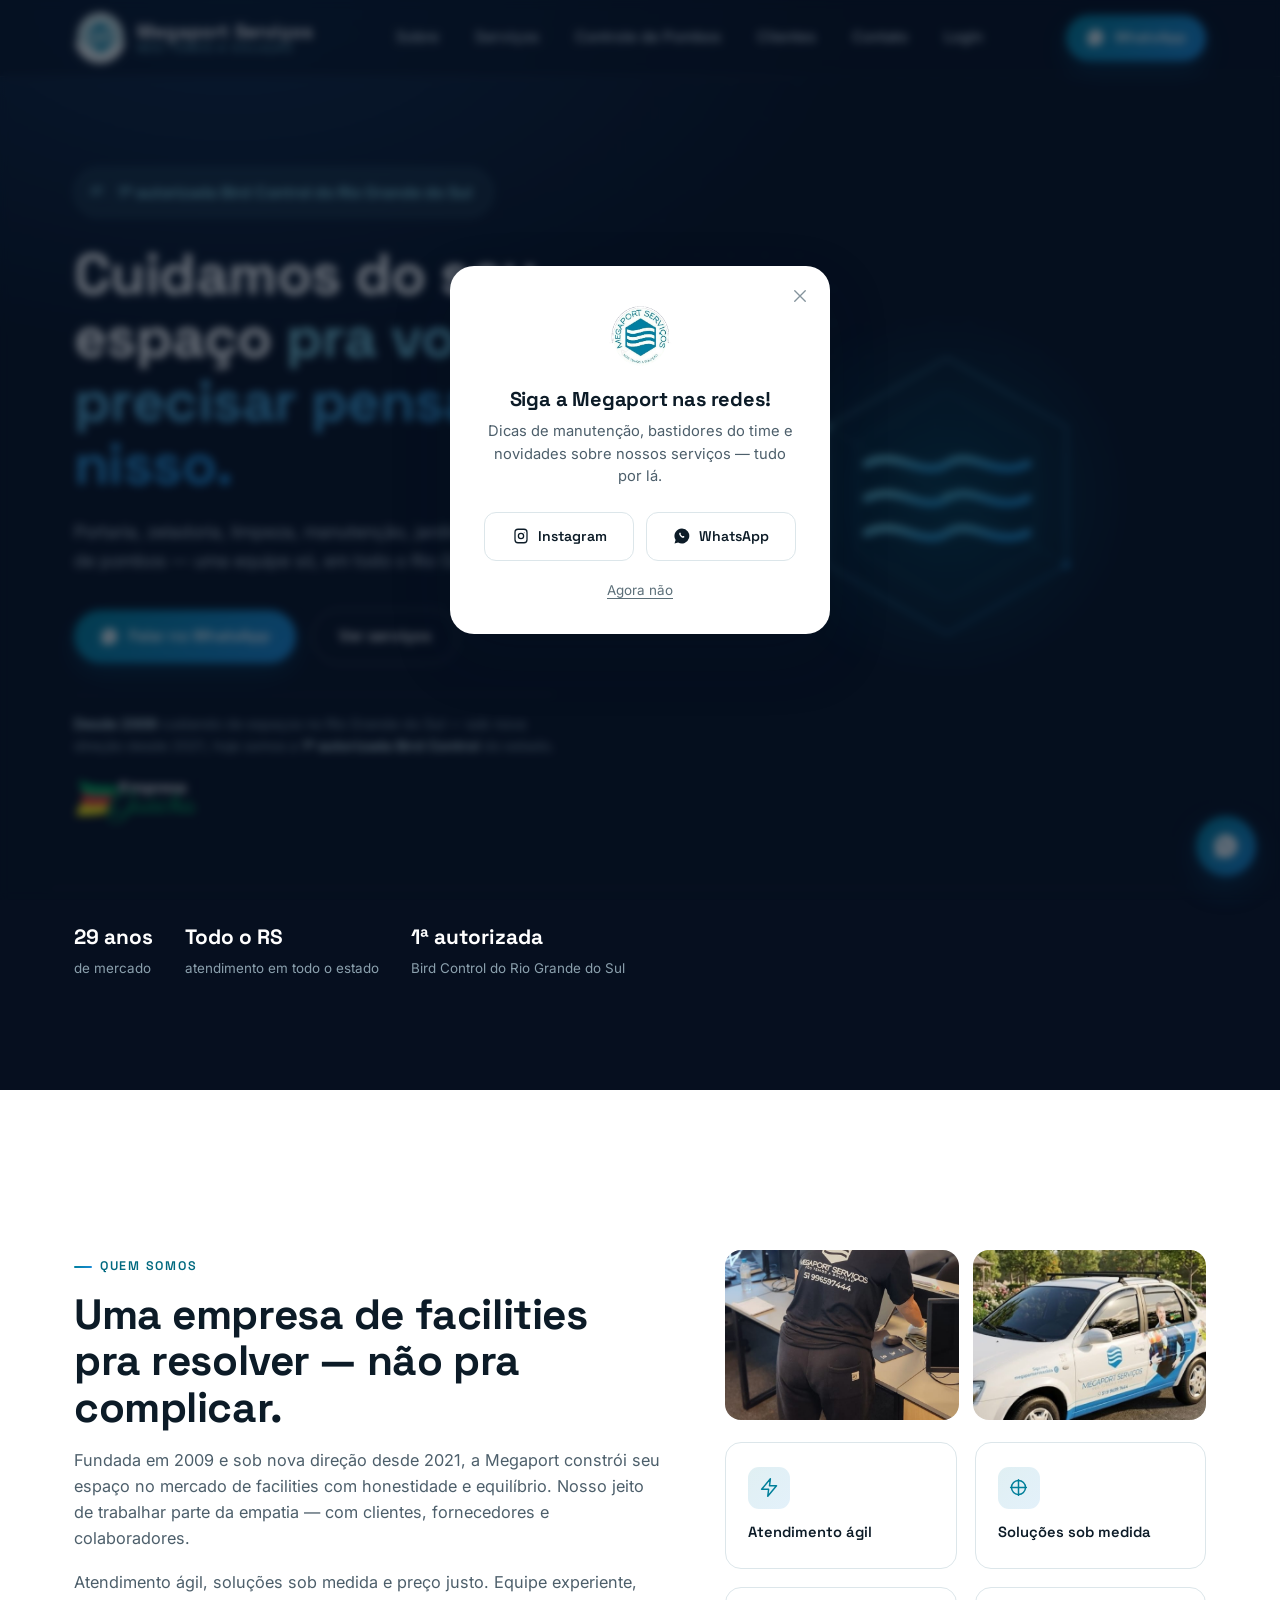
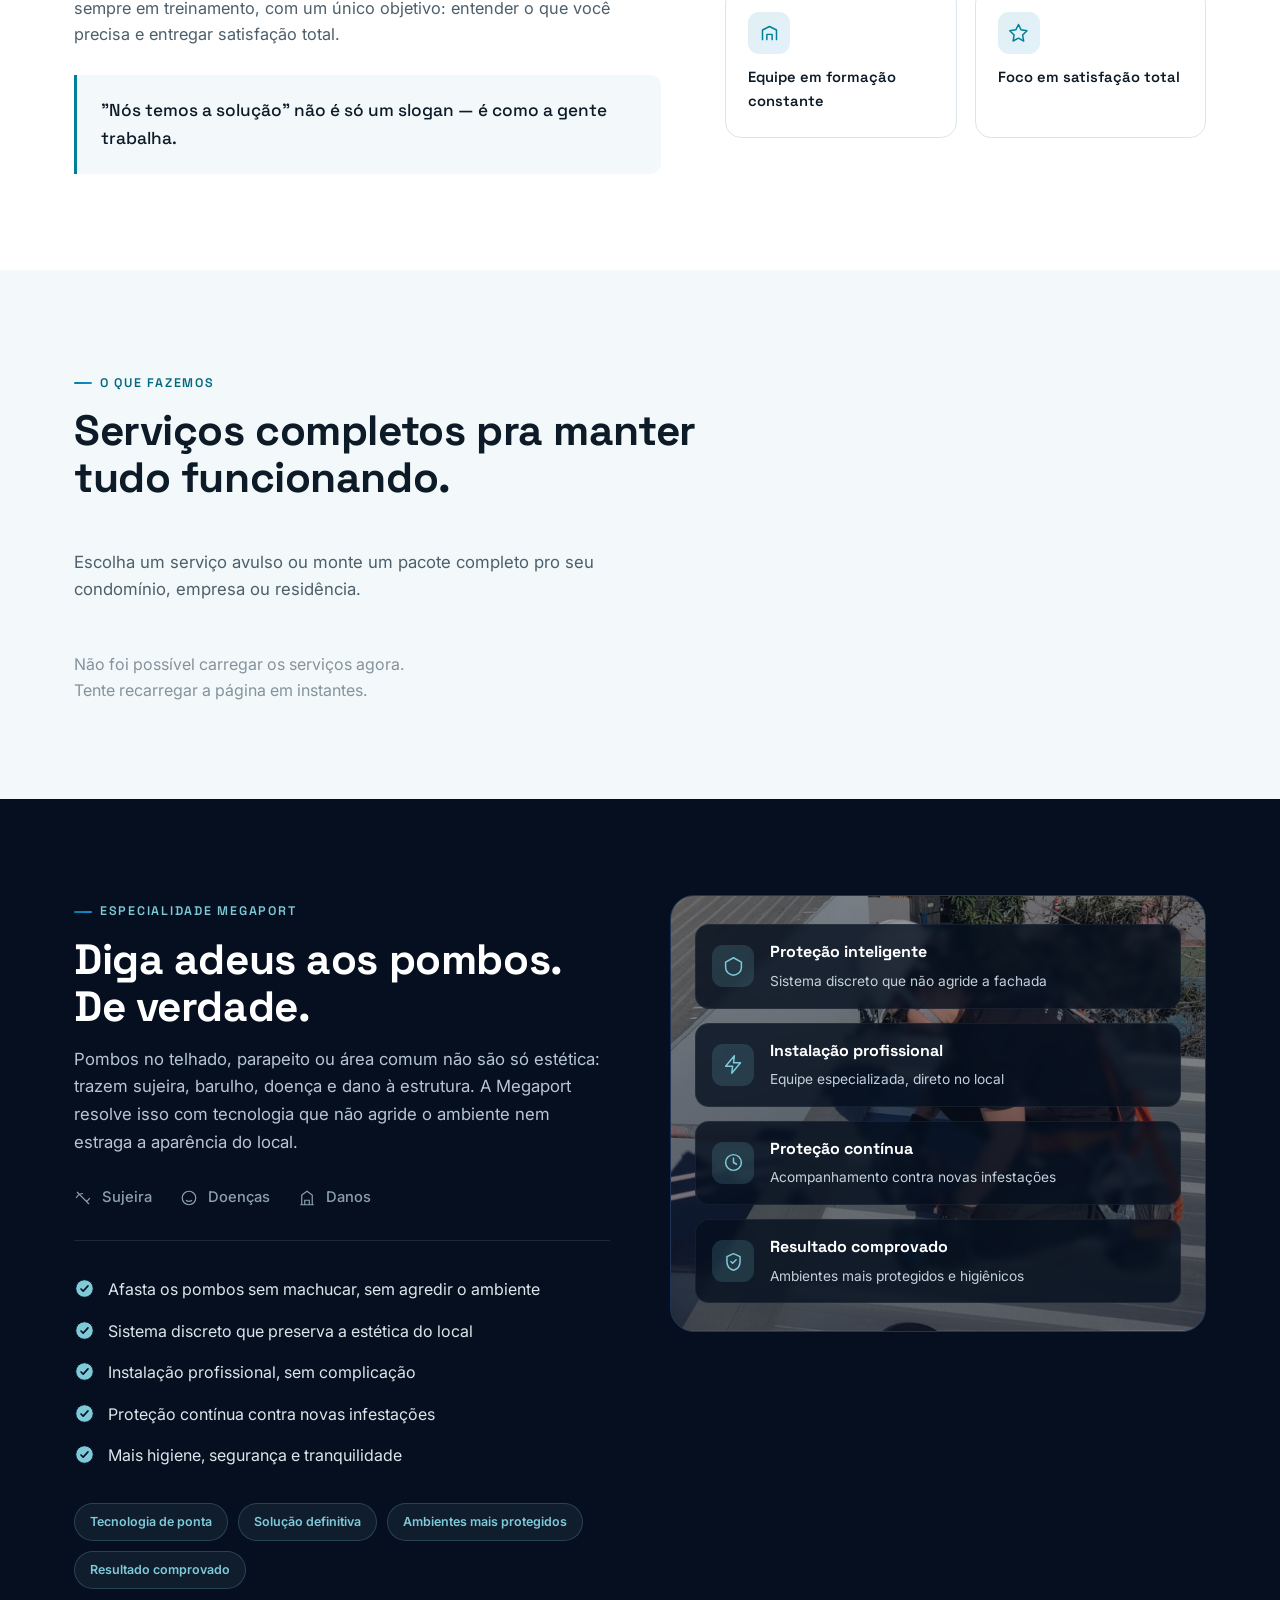
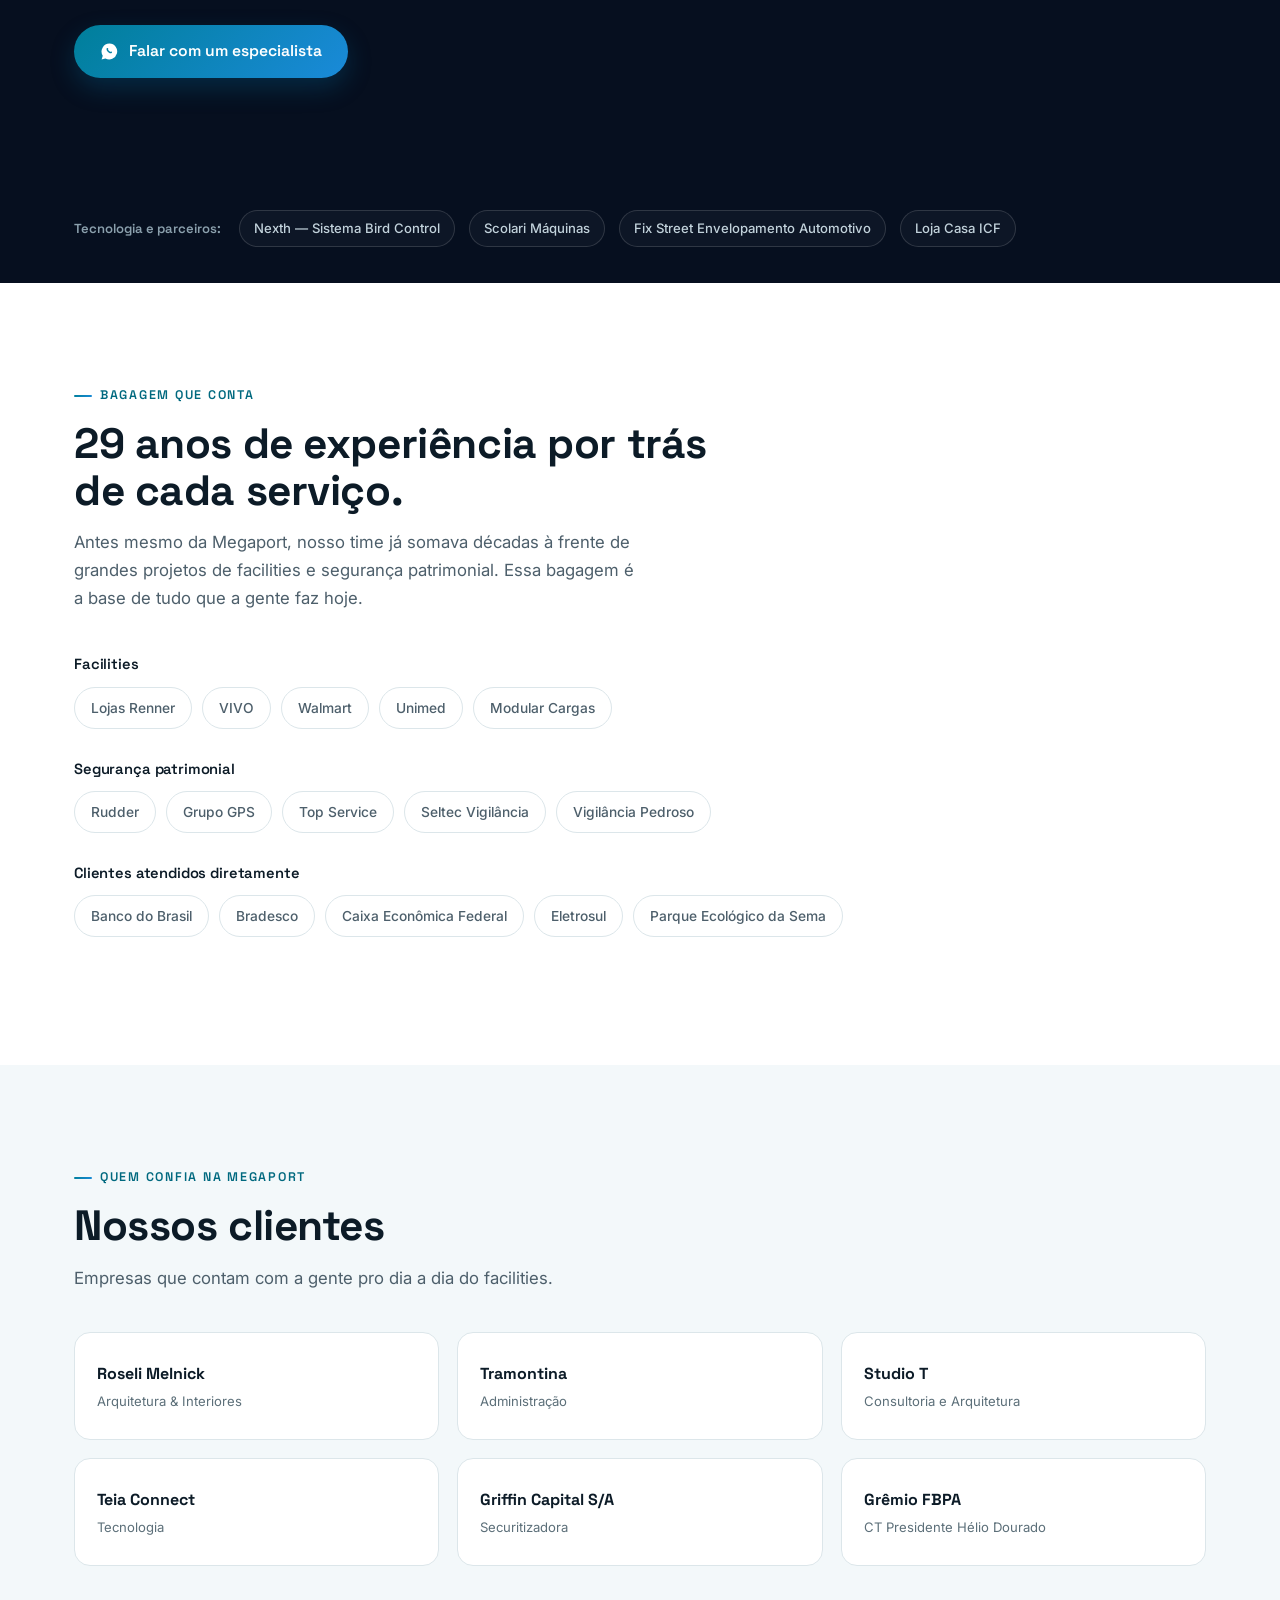
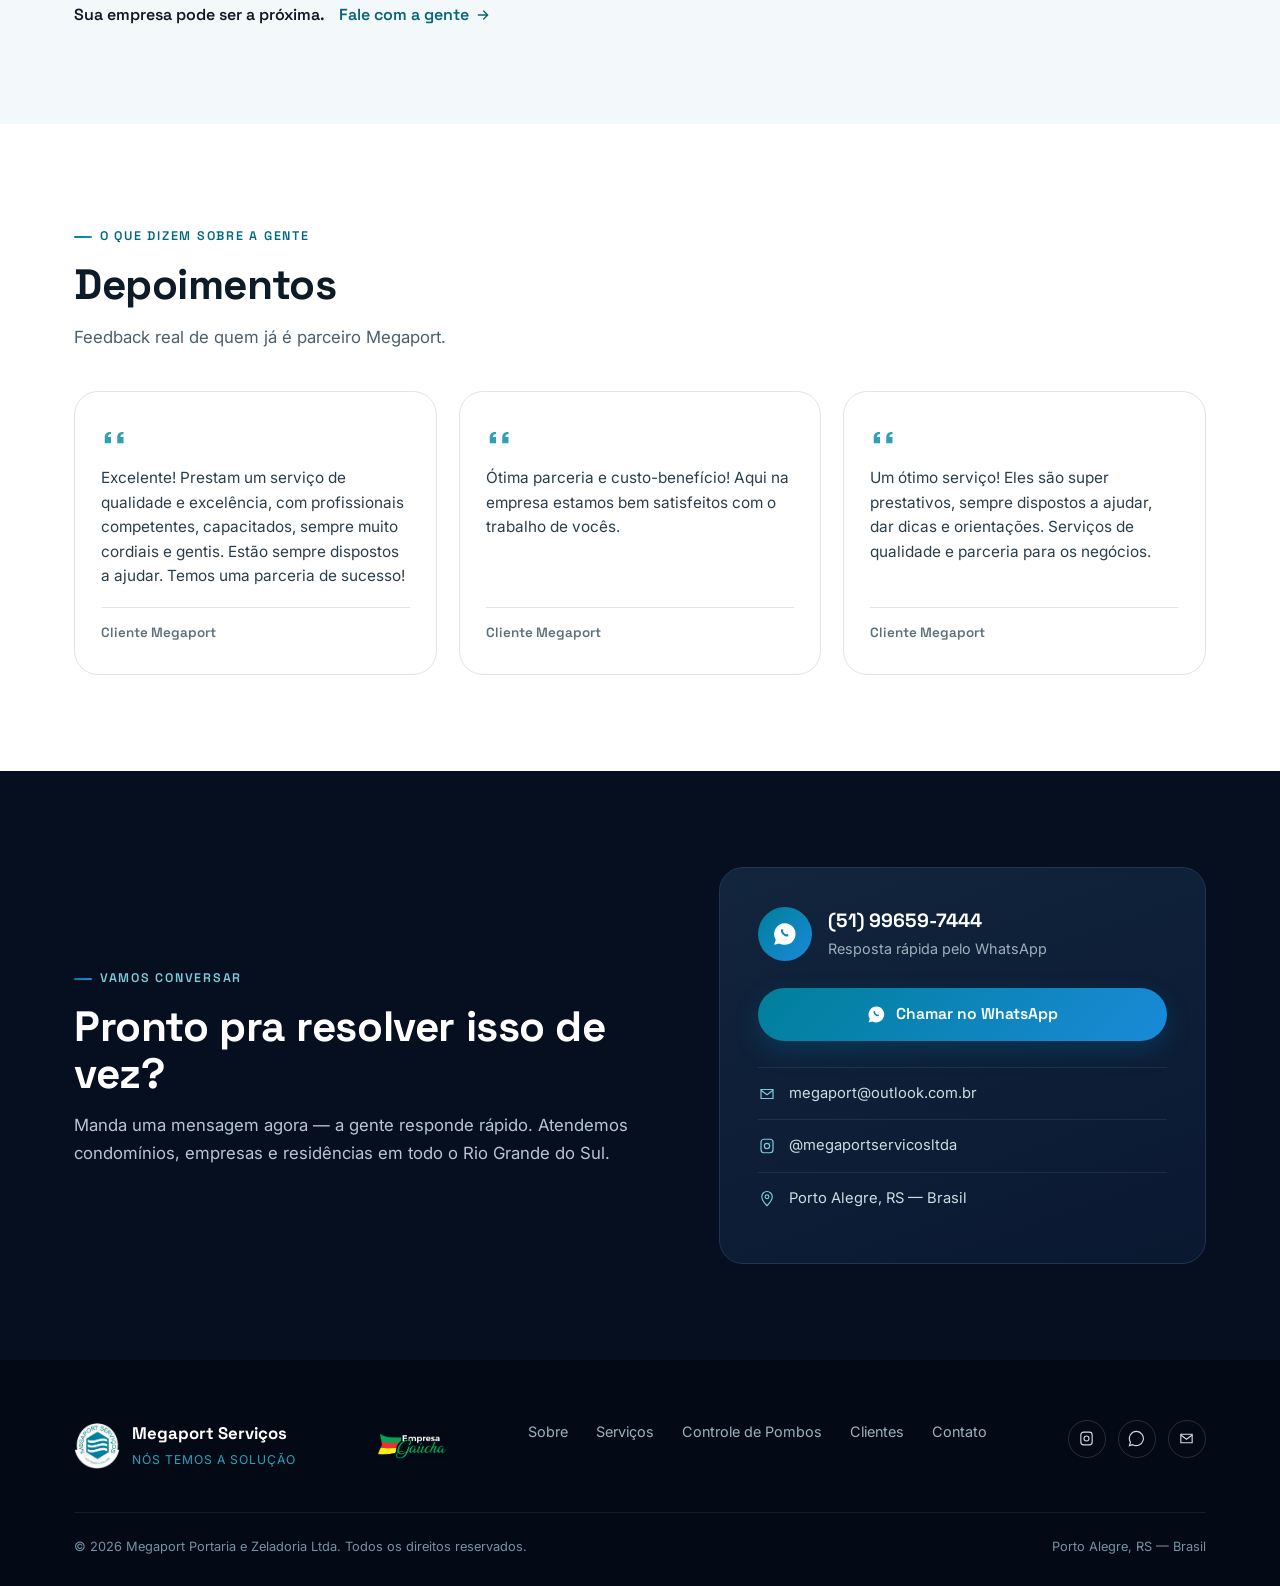
==== index.html @ d7f9cb97 "Initial commit" ====
<!DOCTYPE html>
<html lang="pt-BR">
<head>
<meta charset="UTF-8">
<meta name="viewport" content="width=device-width, initial-scale=1.0">
<title>Megaport Serviços | Portaria, Zeladoria, Limpeza e Controle de Pombos no Rio Grande do Sul</title>
<meta name="description" content="Facilities completos em todo o Rio Grande do Sul: portaria, zeladoria, limpeza, manutenção, jardinagem e controle de pombos. 1ª autorizada Bird Control do estado. Fale agora no WhatsApp.">

<!-- Open Graph / prévia ao compartilhar o link (WhatsApp, Instagram, etc.) -->
<!-- IMPORTANTE: troque "https://SEUDOMINIO.com.br" pelo endereço real do site depois do deploy (veja SETUP.md) -->
<meta property="og:type" content="website">
<meta property="og:locale" content="pt_BR">
<meta property="og:url" content="https://SEUDOMINIO.com.br/">
<meta property="og:site_name" content="Megaport Serviços">
<meta property="og:title" content="Megaport Serviços | Portaria, Zeladoria, Limpeza e Controle de Pombos no RS">
<meta property="og:description" content="Facilities completos em todo o Rio Grande do Sul: portaria, zeladoria, limpeza, manutenção, jardinagem e controle de pombos. 1ª autorizada Bird Control do estado.">
<meta property="og:image" content="https://SEUDOMINIO.com.br/images/og-image.jpg">
<meta property="og:image:width" content="1200">
<meta property="og:image:height" content="630">
<meta name="twitter:card" content="summary_large_image">
<meta name="twitter:title" content="Megaport Serviços | Portaria, Zeladoria, Limpeza e Controle de Pombos no RS">
<meta name="twitter:description" content="Facilities completos em todo o Rio Grande do Sul. 1ª autorizada Bird Control do estado.">
<meta name="twitter:image" content="https://SEUDOMINIO.com.br/images/og-image.jpg">
<link rel="icon" type="image/png" href="images/logo.png">
<link rel="preconnect" href="https://fonts.googleapis.com">
<link rel="preconnect" href="https://fonts.gstatic.com" crossorigin>
<link href="https://fonts.googleapis.com/css2?family=Space+Grotesk:wght@500;600;700&family=Inter:wght@400;500;600;700&display=swap" rel="stylesheet">
<link rel="stylesheet" href="css/style.css">
</head>
<body>


<header id="site-header">
  <div class="container nav-wrap">
    <a href="#inicio" class="brand">
      <img src="images/logo.png" alt="Megaport Serviços">
      <div class="brand-text">
        <strong>Megaport Serviços</strong>
        <span>Nós temos a solução</span>
      </div>
    </a>
    <nav class="main-nav" id="main-nav">
      <a href="#sobre">Sobre</a>
      <a href="#servicos">Serviços</a>
      <a href="#pombos">Controle de Pombos</a>
      <a href="#clientes">Clientes</a>
      <a href="#contato">Contato</a>
      <a href="admin.html" class="nav-login-link">Login</a>
    </nav>
    <div class="nav-actions">
      <a class="btn btn-primary btn-nav-cta" href="https://wa.me/5551996597444?text=Ol%C3%A1%21%20Vim%20pelo%20site%20da%20Megaport%20e%20quero%20saber%20mais%20sobre%20os%20servi%C3%A7os." target="_blank" rel="noopener">
        <svg viewBox="0 0 24 24" class="icon-wa"><path fill-rule="evenodd" d="M12 2a10 10 0 0 0-8.5 15.3L2 22l4.8-1.3A10 10 0 1 0 12 2zM8.4 8.1c.2-.5.7-.6 1-.5l.6.2c.3.1.5.4.4.7-.1.5-.3.9-.1 1.4.4 1 1.5 2 2.5 2.4.5.2.8-.1 1.3-.2.3-.1.6 0 .7.3l.3.6c.1.3.1.7-.4 1-1 .5-2.1.4-3.4-.4-1.4-1-2.4-2.2-2.8-3.2-.2-.6-.2-1.5-.1-2.3z"/></svg>
        WhatsApp
      </a>
      <button class="menu-toggle" id="menu-toggle" aria-label="Abrir menu" aria-expanded="false" aria-controls="main-nav">
        <svg id="icon-open" viewBox="0 0 24 24" fill="none" stroke="currentColor" stroke-width="1.8" stroke-linecap="round"><path d="M3 6h18M3 12h18M3 18h18"/></svg>
        <svg id="icon-close" viewBox="0 0 24 24" fill="none" stroke="currentColor" stroke-width="1.8" stroke-linecap="round" style="display:none"><path d="M5 5l14 14M19 5L5 19"/></svg>
      </button>
    </div>
  </div>
</header>

<!-- ============ HERO ============ -->
<section class="hero" id="inicio">
  <div class="hero-dots"></div>
  <div class="container hero-grid">
    <div>
      <div class="hero-badge">
        <svg viewBox="0 0 24 24" fill="none" stroke="currentColor" stroke-width="1.6" stroke-linecap="round" stroke-linejoin="round">
          <path d="M2 15.5q3-5 5-1.5 2-5 4.5 0 2.5-5 5-1.5"/>
          <path d="M2 9.5q3-5 5-1.5 2-5 4.5 0 2.5-5 5-1.5"/>
        </svg>
        1ª autorizada Bird Control do Rio Grande do Sul
      </div>
      <h1>Cuidamos do seu espaço <span class="accent">pra você não precisar pensar nisso.</span></h1>
      <p class="lead">Portaria, zeladoria, limpeza, manutenção, jardinagem e controle de pombos — uma equipe só, em todo o Rio Grande do Sul.</p>
      <div class="hero-ctas">
        <a class="btn btn-primary" href="https://wa.me/5551996597444?text=Ol%C3%A1%21%20Vim%20pelo%20site%20da%20Megaport%20e%20quero%20saber%20mais%20sobre%20os%20servi%C3%A7os." target="_blank" rel="noopener">
          <svg viewBox="0 0 24 24" class="icon-wa"><path fill-rule="evenodd" d="M12 2a10 10 0 0 0-8.5 15.3L2 22l4.8-1.3A10 10 0 1 0 12 2zM8.4 8.1c.2-.5.7-.6 1-.5l.6.2c.3.1.5.4.4.7-.1.5-.3.9-.1 1.4.4 1 1.5 2 2.5 2.4.5.2.8-.1 1.3-.2.3-.1.6 0 .7.3l.3.6c.1.3.1.7-.4 1-1 .5-2.1.4-3.4-.4-1.4-1-2.4-2.2-2.8-3.2-.2-.6-.2-1.5-.1-2.3z"/></svg>
          Falar no WhatsApp
        </a>
        <a class="btn btn-ghost" href="#servicos">Ver serviços</a>
      </div>
      <p class="hero-note"><strong>Desde 2009</strong> cuidando de espaços no Rio Grande do Sul — sob nova direção desde 2021, hoje somos a <strong>1ª autorizada Bird Control</strong> do estado.</p>
      <img src="images/selo-gaucha.png" alt="Selo Empresa Gaúcha" class="hero-selo-gaucha">
    </div>

    <div class="hero-visual" data-reveal>
      <div class="hero-glow"></div>
      <svg viewBox="0 0 400 400">
        <defs>
          <linearGradient id="hexGrad" x1="0" y1="0" x2="1" y2="1">
            <stop offset="0%" stop-color="#7fcad9"/>
            <stop offset="100%" stop-color="#1a8ad9"/>
          </linearGradient>
        </defs>
        <g class="float-group">
          <polygon points="303.9,260 200,320 96.1,260 96.1,140 200,80 303.9,140" fill="none" stroke="url(#hexGrad)" stroke-width="1.4" opacity="0.55"/>
          <polygon points="278,246 200,290 122,246 122,154 200,110 278,154" fill="none" stroke="#2ba0b8" stroke-width="1" opacity="0.3"/>
          <g stroke="url(#hexGrad)" stroke-width="7" stroke-linecap="round" fill="none">
            <path class="wave-line-1" d="M130,172 C158,158 178,186 200,172 C222,158 242,186 270,172"/>
            <path class="wave-line-2" d="M130,202 C158,188 178,216 200,202 C222,188 242,216 270,202"/>
            <path class="wave-line-3" d="M130,232 C158,218 178,246 200,232 C222,218 242,246 270,232"/>
          </g>
          <circle cx="200" cy="200" r="3" fill="#7fcad9"/>
          <circle cx="96" cy="140" r="3" fill="#7fcad9" opacity="0.7"/>
          <circle cx="303.9" cy="260" r="3" fill="#1a8ad9" opacity="0.7"/>
          <line x1="200" y1="200" x2="96" y2="140" stroke="#2ba0b8" stroke-width="0.8" opacity="0.4"/>
          <line x1="200" y1="200" x2="303.9" y2="260" stroke="#2ba0b8" stroke-width="0.8" opacity="0.4"/>
        </g>
      </svg>
    </div>
  </div>

  <div class="container hero-stats-bar" data-reveal>
    <div class="hero-stat-item">
      <strong>29 anos</strong>
      <span>de mercado</span>
    </div>
    <div class="hero-stat-item">
      <strong>Todo o RS</strong>
      <span>atendimento em todo o estado</span>
    </div>
    <div class="hero-stat-item">
      <strong>1ª autorizada</strong>
      <span>Bird Control do Rio Grande do Sul</span>
    </div>
  </div>
</section>

<div class="wave-divider">
  <svg viewBox="0 0 1440 64" preserveAspectRatio="none"><path d="M0,32 C240,64 480,0 720,28 C960,56 1200,8 1440,32 L1440,64 L0,64 Z" fill="#ffffff"/></svg>
</div>

<!-- ============ SOBRE ============ -->
<section id="sobre">
  <div class="container">
    <div class="about-grid">
      <div data-reveal>
        <div class="eyebrow">Quem somos</div>
        <h2 class="section-title">Uma empresa de facilities pra resolver — não pra complicar.</h2>
        <p>Fundada em 2009 e sob nova direção desde 2021, a Megaport constrói seu espaço no mercado de facilities com honestidade e equilíbrio. Nosso jeito de trabalhar parte da empatia — com clientes, fornecedores e colaboradores.</p>
        <p>Atendimento ágil, soluções sob medida e preço justo. Equipe experiente, sempre em treinamento, com um único objetivo: entender o que você precisa e entregar satisfação total.</p>
        <div class="quote-block">"Nós temos a solução" não é só um slogan — é como a gente trabalha.</div>
      </div>
      <div data-reveal>
        <div class="about-photos">
          <img src="images/equipe-escritorio.jpg" alt="Equipe Megaport realizando limpeza de escritorio">
          <img src="images/carro-megaport.jpg" alt="Veiculo da Megaport Servicos">
        </div>
        <div class="highlight-list">
          <div class="highlight-item">
            <div class="icon-badge"><svg viewBox="0 0 24 24"><path d="M13 2 3 14h8l-1 8 10-12h-8l1-8z"/></svg></div>
            <span>Atendimento ágil</span>
          </div>
          <div class="highlight-item">
            <div class="icon-badge"><svg viewBox="0 0 24 24"><path d="M12 3v18M3 12h18" stroke-dasharray="0"/><circle cx="12" cy="12" r="8"/></svg></div>
            <span>Soluções sob medida</span>
          </div>
          <div class="highlight-item">
            <div class="icon-badge"><svg viewBox="0 0 24 24"><path d="M4 19V8l8-4 8 4v11"/><path d="M9 19v-6h6v6"/></svg></div>
            <span>Equipe em formação constante</span>
          </div>
          <div class="highlight-item">
            <div class="icon-badge"><svg viewBox="0 0 24 24"><path d="m12 17.3-6.2 3.3 1.2-6.9-5-4.9 6.9-1L12 1.7l2.8 5.9 6.9 1.2-5 4.9 1.2 6.9z"/></svg></div>
            <span>Foco em satisfação total</span>
          </div>
        </div>
      </div>
    </div>
  </div>
</section>

<!-- ============ SERVIÇOS ============ -->
<section class="section-ice" id="servicos">
  <div class="container">
    <div class="section-head" data-reveal>
      <div>
        <div class="eyebrow">O que fazemos</div>
        <h2 class="section-title">Serviços completos pra manter tudo funcionando.</h2>
      </div>
      <p class="section-sub">Escolha um serviço avulso ou monte um pacote completo pro seu condomínio, empresa ou residência.</p>
    </div>

    <div class="services-grid" id="services-grid" data-reveal>
      <!-- Preenchido dinamicamente por js/script.js a partir do Supabase -->
    </div>
  </div>
</section>

<!-- ============ PROMOÇÕES / CUPONS (oculta automaticamente se não houver cupons ativos) ============ -->
<section class="section-ice" id="promocoes" style="display:none; padding-top:0;">
  <div class="container">
    <div class="section-head" data-reveal>
      <div>
        <div class="eyebrow">Promoções</div>
        <h2 class="section-title">Cupons e condições especiais</h2>
      </div>
      <p class="section-sub">Confira as promoções ativas no momento.</p>
    </div>
    <div class="coupons-grid" id="coupons-grid" data-reveal>
      <!-- Preenchido dinamicamente por js/script.js a partir do Supabase -->
    </div>
  </div>
</section>

<!-- ============ POMBOS ============ -->
<section class="section-dark light-text" id="pombos">
  <div class="container">
    <div class="pombos-grid">
      <div data-reveal>
        <div class="eyebrow">Especialidade Megaport</div>
        <h2 class="section-title">Diga adeus aos pombos.<br>De verdade.</h2>
        <p class="section-sub">Pombos no telhado, parapeito ou área comum não são só estética: trazem sujeira, barulho, doença e dano à estrutura. A Megaport resolve isso com tecnologia que não agride o ambiente nem estraga a aparência do local.</p>

        <div class="problem-row">
          <div class="problem-item"><svg viewBox="0 0 24 24"><path d="M4 4l16 16M3 12c2-4 5-6 9-6M21 12c-1 2-2.5 3.5-4.3 4.5"/></svg>Sujeira</div>
          <div class="problem-item"><svg viewBox="0 0 24 24"><circle cx="12" cy="12" r="9"/><path d="M9 9h.01M15 9h.01M8 15c1.3 1 2.6 1.5 4 1.5s2.7-.5 4-1.5"/></svg>Doenças</div>
          <div class="problem-item"><svg viewBox="0 0 24 24"><path d="M3 21h18M5 21V8l7-5 7 5v13M9 21v-6h6v6"/></svg>Danos</div>
        </div>

        <ul class="benefit-list">
          <li><svg viewBox="0 0 24 24"><circle cx="12" cy="12" r="10"/><path d="M8 12.5l2.5 2.5L16 9" stroke="var(--navy-950)" stroke-width="1.8" fill="none" stroke-linecap="round" stroke-linejoin="round"/></svg>Afasta os pombos sem machucar, sem agredir o ambiente</li>
          <li><svg viewBox="0 0 24 24"><circle cx="12" cy="12" r="10"/><path d="M8 12.5l2.5 2.5L16 9" stroke="var(--navy-950)" stroke-width="1.8" fill="none" stroke-linecap="round" stroke-linejoin="round"/></svg>Sistema discreto que preserva a estética do local</li>
          <li><svg viewBox="0 0 24 24"><circle cx="12" cy="12" r="10"/><path d="M8 12.5l2.5 2.5L16 9" stroke="var(--navy-950)" stroke-width="1.8" fill="none" stroke-linecap="round" stroke-linejoin="round"/></svg>Instalação profissional, sem complicação</li>
          <li><svg viewBox="0 0 24 24"><circle cx="12" cy="12" r="10"/><path d="M8 12.5l2.5 2.5L16 9" stroke="var(--navy-950)" stroke-width="1.8" fill="none" stroke-linecap="round" stroke-linejoin="round"/></svg>Proteção contínua contra novas infestações</li>
          <li><svg viewBox="0 0 24 24"><circle cx="12" cy="12" r="10"/><path d="M8 12.5l2.5 2.5L16 9" stroke="var(--navy-950)" stroke-width="1.8" fill="none" stroke-linecap="round" stroke-linejoin="round"/></svg>Mais higiene, segurança e tranquilidade</li>
        </ul>

        <div class="badge-row">
          <span class="badge-pill">Tecnologia de ponta</span>
          <span class="badge-pill">Solução definitiva</span>
          <span class="badge-pill">Ambientes mais protegidos</span>
          <span class="badge-pill">Resultado comprovado</span>
        </div>

        <a class="btn btn-primary" href="https://wa.me/5551996597444?text=Ol%C3%A1%21%20Vim%20pelo%20site%20da%20Megaport%20e%20quero%20falar%20sobre%20controle%20de%20pombos." target="_blank" rel="noopener">
          <svg viewBox="0 0 24 24" class="icon-wa"><path fill-rule="evenodd" d="M12 2a10 10 0 0 0-8.5 15.3L2 22l4.8-1.3A10 10 0 1 0 12 2zM8.4 8.1c.2-.5.7-.6 1-.5l.6.2c.3.1.5.4.4.7-.1.5-.3.9-.1 1.4.4 1 1.5 2 2.5 2.4.5.2.8-.1 1.3-.2.3-.1.6 0 .7.3l.3.6c.1.3.1.7-.4 1-1 .5-2.1.4-3.4-.4-1.4-1-2.4-2.2-2.8-3.2-.2-.6-.2-1.5-.1-2.3z"/></svg>
          Falar com um especialista
        </a>
      </div>

      <div class="pombos-visual" data-reveal>
        <div class="pombos-stat">
          <div class="icon-badge"><svg viewBox="0 0 24 24"><path d="M12 2 3 7v6c0 5 4 8.5 9 9 5-.5 9-4 9-9V7l-9-5z"/></svg></div>
          <div><strong>Proteção inteligente</strong><span>Sistema discreto que não agride a fachada</span></div>
        </div>
        <div class="pombos-stat">
          <div class="icon-badge"><svg viewBox="0 0 24 24"><path d="M13 2 3 14h8l-1 8 10-12h-8l1-8z"/></svg></div>
          <div><strong>Instalação profissional</strong><span>Equipe especializada, direto no local</span></div>
        </div>
        <div class="pombos-stat">
          <div class="icon-badge"><svg viewBox="0 0 24 24"><circle cx="12" cy="12" r="9"/><path d="M12 7v5l3.5 2"/></svg></div>
          <div><strong>Proteção contínua</strong><span>Acompanhamento contra novas infestações</span></div>
        </div>
        <div class="pombos-stat">
          <div class="icon-badge"><svg viewBox="0 0 24 24"><path d="M12 3 19.5 6.5V12c0 5.2-3.1 8.7-7.5 9.9-4.4-1.2-7.5-4.7-7.5-9.9V6.5L12 3z"/><path d="M9 12l2 2 4-4"/></svg></div>
          <div><strong>Resultado comprovado</strong><span>Ambientes mais protegidos e higiênicos</span></div>
        </div>
      </div>
    </div>
  </div>
</section>

<!-- ============ PARCEIROS / TECNOLOGIA ============ -->
<section class="section-dark partners-section" id="parceiros">
  <div class="container">
    <div class="partners-row" data-reveal>
      <span class="partners-label">Tecnologia e parceiros:</span>
      <span class="partner-chip">Nexth — Sistema Bird Control</span>
      <span class="partner-chip">Scolari Máquinas</span>
      <span class="partner-chip">Fix Street Envelopamento Automotivo</span>
      <span class="partner-chip">Loja Casa ICF</span>
    </div>
  </div>
</section>

<!-- ============ EXPERIÊNCIA ============ -->
<section id="experiencia">
  <div class="container">
    <div data-reveal style="margin-bottom:44px;">
      <div class="eyebrow">Bagagem que conta</div>
      <h2 class="section-title">29 anos de experiência por trás de cada serviço.</h2>
      <p class="section-sub">Antes mesmo da Megaport, nosso time já somava décadas à frente de grandes projetos de facilities e segurança patrimonial. Essa bagagem é a base de tudo que a gente faz hoje.</p>
    </div>

    <div data-reveal>
      <div class="exp-block">
        <h4>Facilities</h4>
        <div class="chip-row">
          <span class="chip">Lojas Renner</span>
          <span class="chip">VIVO</span>
          <span class="chip">Walmart</span>
          <span class="chip">Unimed</span>
          <span class="chip">Modular Cargas</span>
        </div>
      </div>
      <div class="exp-block">
        <h4>Segurança patrimonial</h4>
        <div class="chip-row">
          <span class="chip">Rudder</span>
          <span class="chip">Grupo GPS</span>
          <span class="chip">Top Service</span>
          <span class="chip">Seltec Vigilância</span>
          <span class="chip">Vigilância Pedroso</span>
        </div>
      </div>
      <div class="exp-block">
        <h4>Clientes atendidos diretamente</h4>
        <div class="chip-row">
          <span class="chip">Banco do Brasil</span>
          <span class="chip">Bradesco</span>
          <span class="chip">Caixa Econômica Federal</span>
          <span class="chip">Eletrosul</span>
          <span class="chip">Parque Ecológico da Sema</span>
        </div>
      </div>
    </div>
  </div>
</section>

<!-- ============ CLIENTES ============ -->
<section class="section-ice" id="clientes">
  <div class="container">
    <div data-reveal style="margin-bottom:40px;">
      <div class="eyebrow">Quem confia na Megaport</div>
      <h2 class="section-title">Nossos clientes</h2>
      <p class="section-sub">Empresas que contam com a gente pro dia a dia do facilities.</p>
    </div>

    <div class="clients-grid" data-reveal>
      <div class="client-card"><strong>Roseli Melnick</strong><span>Arquitetura &amp; Interiores</span></div>
      <div class="client-card"><strong>Tramontina</strong><span>Administração</span></div>
      <div class="client-card"><strong>Studio T</strong><span>Consultoria e Arquitetura</span></div>
      <div class="client-card"><strong>Teia Connect</strong><span>Tecnologia</span></div>
      <div class="client-card"><strong>Griffin Capital S/A</strong><span>Securitizadora</span></div>
      <div class="client-card"><strong>Grêmio FBPA</strong><span>CT Presidente Hélio Dourado</span></div>
    </div>

    <p class="clients-cta" data-reveal>Sua empresa pode ser a próxima.
      <a href="#contato">Fale com a gente <svg viewBox="0 0 24 24" fill="none" stroke="currentColor" stroke-width="2" stroke-linecap="round"><path d="M5 12h14M13 6l6 6-6 6"/></svg></a>
    </p>
  </div>
</section>

<!-- ============ DEPOIMENTOS ============ -->
<section id="depoimentos">
  <div class="container">
    <div data-reveal style="margin-bottom:40px;">
      <div class="eyebrow">O que dizem sobre a gente</div>
      <h2 class="section-title">Depoimentos</h2>
      <p class="section-sub">Feedback real de quem já é parceiro Megaport.</p>
    </div>

    <div class="testimonials-grid" data-reveal>
      <div class="testimonial-card">
        <svg class="quote-icon" viewBox="0 0 24 24"><path d="M7 8c-2.2 0-4 1.8-4 4v5h5v-5H5.5C5.5 10.5 6.5 9.5 8 9.5V8H7zm10 0c-2.2 0-4 1.8-4 4v5h5v-5h-2.5c0-1.5 1-2.5 2.5-2.5V8h-1z" fill="currentColor" stroke="none"/></svg>
        <p>Excelente! Prestam um serviço de qualidade e excelência, com profissionais competentes, capacitados, sempre muito cordiais e gentis. Estão sempre dispostos a ajudar. Temos uma parceria de sucesso!</p>
        <span class="testimonial-author">Cliente Megaport</span>
      </div>
      <div class="testimonial-card">
        <svg class="quote-icon" viewBox="0 0 24 24"><path d="M7 8c-2.2 0-4 1.8-4 4v5h5v-5H5.5C5.5 10.5 6.5 9.5 8 9.5V8H7zm10 0c-2.2 0-4 1.8-4 4v5h5v-5h-2.5c0-1.5 1-2.5 2.5-2.5V8h-1z" fill="currentColor" stroke="none"/></svg>
        <p>Ótima parceria e custo-benefício! Aqui na empresa estamos bem satisfeitos com o trabalho de vocês.</p>
        <span class="testimonial-author">Cliente Megaport</span>
      </div>
      <div class="testimonial-card">
        <svg class="quote-icon" viewBox="0 0 24 24"><path d="M7 8c-2.2 0-4 1.8-4 4v5h5v-5H5.5C5.5 10.5 6.5 9.5 8 9.5V8H7zm10 0c-2.2 0-4 1.8-4 4v5h5v-5h-2.5c0-1.5 1-2.5 2.5-2.5V8h-1z" fill="currentColor" stroke="none"/></svg>
        <p>Um ótimo serviço! Eles são super prestativos, sempre dispostos a ajudar, dar dicas e orientações. Serviços de qualidade e parceria para os negócios.</p>
        <span class="testimonial-author">Cliente Megaport</span>
      </div>
    </div>
  </div>
</section>

<!-- ============ CONTATO ============ -->
<section class="section-dark light-text" id="contato">
  <div class="container">
    <div class="contact-grid">
      <div data-reveal>
        <div class="eyebrow">Vamos conversar</div>
        <h2 class="section-title">Pronto pra resolver isso de vez?</h2>
        <p class="section-sub">Manda uma mensagem agora — a gente responde rápido. Atendemos condomínios, empresas e residências em todo o Rio Grande do Sul.</p>
      </div>

      <div class="contact-card" data-reveal>
        <div class="wa-row">
          <div class="wa-icon-circle"><svg viewBox="0 0 24 24" class="icon-wa"><path fill-rule="evenodd" d="M12 2a10 10 0 0 0-8.5 15.3L2 22l4.8-1.3A10 10 0 1 0 12 2zM8.4 8.1c.2-.5.7-.6 1-.5l.6.2c.3.1.5.4.4.7-.1.5-.3.9-.1 1.4.4 1 1.5 2 2.5 2.4.5.2.8-.1 1.3-.2.3-.1.6 0 .7.3l.3.6c.1.3.1.7-.4 1-1 .5-2.1.4-3.4-.4-1.4-1-2.4-2.2-2.8-3.2-.2-.6-.2-1.5-.1-2.3z"/></svg></div>
          <div>
            <strong>(51) 99659-7444</strong>
            <span>Resposta rápida pelo WhatsApp</span>
          </div>
        </div>
        <a class="btn btn-primary btn-block" href="https://wa.me/5551996597444?text=Ol%C3%A1%21%20Vi%20o%20site%20da%20Megaport%20e%20gostaria%20de%20pedir%20um%20or%C3%A7amento." target="_blank" rel="noopener">
          <svg viewBox="0 0 24 24" class="icon-wa"><path fill-rule="evenodd" d="M12 2a10 10 0 0 0-8.5 15.3L2 22l4.8-1.3A10 10 0 1 0 12 2zM8.4 8.1c.2-.5.7-.6 1-.5l.6.2c.3.1.5.4.4.7-.1.5-.3.9-.1 1.4.4 1 1.5 2 2.5 2.4.5.2.8-.1 1.3-.2.3-.1.6 0 .7.3l.3.6c.1.3.1.7-.4 1-1 .5-2.1.4-3.4-.4-1.4-1-2.4-2.2-2.8-3.2-.2-.6-.2-1.5-.1-2.3z"/></svg>
          Chamar no WhatsApp
        </a>
        <ul class="contact-list">
          <li><svg viewBox="0 0 24 24"><path d="M4 6h16v12H4z"/><path d="M4 7l8 6 8-6"/></svg><a href="mailto:megaport@outlook.com.br">megaport@outlook.com.br</a></li>
          <li><svg viewBox="0 0 24 24"><rect x="4" y="3" width="16" height="18" rx="4"/><circle cx="12" cy="12" r="3.5"/><circle cx="16.3" cy="7.7" r="0.6" fill="var(--teal-300)" stroke="none"/></svg><a href="https://instagram.com/megaportservicosltda" target="_blank" rel="noopener">@megaportservicosltda</a></li>
          <li><svg viewBox="0 0 24 24"><path d="M12 21s7-7.2 7-12a7 7 0 1 0-14 0c0 4.8 7 12 7 12z"/><circle cx="12" cy="9" r="2.5"/></svg>Porto Alegre, RS — Brasil</li>
        </ul>
      </div>
    </div>
  </div>
</section>

<footer>
  <div class="container">
    <div class="footer-top">
      <div class="footer-brand">
        <img src="images/logo.png" alt="Megaport Serviços">
        <div>
          <strong>Megaport Serviços</strong>
          <span>Nós temos a solução</span>
        </div>
      </div>
      <img src="images/selo-gaucha.png" alt="Selo Empresa Gaúcha" class="footer-selo-gaucha">
      <nav class="footer-nav">
        <a href="#sobre">Sobre</a>
        <a href="#servicos">Serviços</a>
        <a href="#pombos">Controle de Pombos</a>
        <a href="#clientes">Clientes</a>
        <a href="#contato">Contato</a>
      </nav>
      <div class="footer-social">
        <a href="https://instagram.com/megaportservicosltda" target="_blank" rel="noopener" aria-label="Instagram"><svg viewBox="0 0 24 24"><rect x="4" y="3" width="16" height="18" rx="4"/><circle cx="12" cy="12" r="3.5"/></svg></a>
        <a href="https://wa.me/5551996597444" target="_blank" rel="noopener" aria-label="WhatsApp"><svg viewBox="0 0 24 24"><path d="M12 2a10 10 0 0 0-8.5 15.3L2 22l4.8-1.3A10 10 0 1 0 12 2z"/></svg></a>
        <a href="mailto:megaport@outlook.com.br" aria-label="E-mail"><svg viewBox="0 0 24 24"><path d="M4 6h16v12H4z"/><path d="M4 7l8 6 8-6"/></svg></a>
      </div>
    </div>
    <div class="footer-bottom">
      <span>© 2026 Megaport Portaria e Zeladoria Ltda. Todos os direitos reservados.</span>
      <span>Porto Alegre, RS — Brasil</span>
    </div>
  </div>
</footer>

<a class="fab-whatsapp" href="https://wa.me/5551996597444?text=Ol%C3%A1%21%20Vim%20pelo%20site%20da%20Megaport%20e%20quero%20saber%20mais%20sobre%20os%20servi%C3%A7os." target="_blank" rel="noopener" aria-label="Falar no WhatsApp">
  <svg viewBox="0 0 24 24" class="icon-wa"><path fill-rule="evenodd" d="M12 2a10 10 0 0 0-8.5 15.3L2 22l4.8-1.3A10 10 0 1 0 12 2zM8.4 8.1c.2-.5.7-.6 1-.5l.6.2c.3.1.5.4.4.7-.1.5-.3.9-.1 1.4.4 1 1.5 2 2.5 2.4.5.2.8-.1 1.3-.2.3-.1.6 0 .7.3l.3.6c.1.3.1.7-.4 1-1 .5-2.1.4-3.4-.4-1.4-1-2.4-2.2-2.8-3.2-.2-.6-.2-1.5-.1-2.3z"/></svg>
</a>

<!-- ============ POPUP REDES SOCIAIS ============ -->
<div class="social-popup-overlay" id="social-popup-overlay">
  <div class="social-popup" role="dialog" aria-modal="true" aria-labelledby="social-popup-title">
    <button class="social-popup-close" id="social-popup-close" aria-label="Fechar">
      <svg viewBox="0 0 24 24" fill="none" stroke="currentColor" stroke-width="1.8" stroke-linecap="round"><path d="M5 5l14 14M19 5L5 19"/></svg>
    </button>
    <img src="images/logo.png" alt="Megaport Serviços" class="social-popup-logo">
    <h3 id="social-popup-title">Siga a Megaport nas redes!</h3>
    <p>Dicas de manutenção, bastidores do time e novidades sobre nossos serviços — tudo por lá.</p>
    <div class="social-popup-actions">
      <a href="https://instagram.com/megaportservicosltda" target="_blank" rel="noopener" class="social-popup-btn instagram">
        <svg viewBox="0 0 24 24" fill="none" stroke="currentColor" stroke-width="1.7"><rect x="4" y="3" width="16" height="18" rx="4"/><circle cx="12" cy="12" r="3.5"/><circle cx="16.3" cy="7.7" r="0.6" fill="currentColor" stroke="none"/></svg>
        Instagram
      </a>
      <a href="https://wa.me/5551996597444?text=Ol%C3%A1%21%20Vim%20pelo%20site%20da%20Megaport%20e%20quero%20saber%20mais%20sobre%20os%20servi%C3%A7os." target="_blank" rel="noopener" class="social-popup-btn whatsapp">
        <svg viewBox="0 0 24 24" class="icon-wa"><path fill-rule="evenodd" d="M12 2a10 10 0 0 0-8.5 15.3L2 22l4.8-1.3A10 10 0 1 0 12 2zM8.4 8.1c.2-.5.7-.6 1-.5l.6.2c.3.1.5.4.4.7-.1.5-.3.9-.1 1.4.4 1 1.5 2 2.5 2.4.5.2.8-.1 1.3-.2.3-.1.6 0 .7.3l.3.6c.1.3.1.7-.4 1-1 .5-2.1.4-3.4-.4-1.4-1-2.4-2.2-2.8-3.2-.2-.6-.2-1.5-.1-2.3z"/></svg>
        WhatsApp
      </a>
    </div>
    <button class="social-popup-dismiss" id="social-popup-dismiss">Agora não</button>
  </div>
</div>

<script src="js/vendor/supabase.js"></script>
<script src="js/supabase-config.js"></script>
<script src="js/icons.js"></script>
<script src="js/script.js"></script>
</body>
</html>
---- css/style.css ----
:root{
    --navy-950:#060f1f;
    --navy-900:#0a1830;
    --navy-800:#11253d;
    --navy-700:#1b3554;
    --teal-600:#086478;
    --teal-500:#007f9a;
    --teal-400:#2ba0b8;
    --teal-300:#7fcad9;
    --blue-600:#1672c4;
    --blue-500:#1a8ad9;
    --ice-50:#f3f8fa;
    --ice-100:#e7f0f3;
    --white:#ffffff;
    --ink-900:#0c1b27;
    --ink-700:#2c3e4a;
    --ink-600:#4d5f6b;
    --ink-400:#84939c;
    --line:#dce6ea;
    --line-dark:#203453;
    --grad-brand:linear-gradient(135deg,var(--teal-500),var(--blue-500));
    --grad-brand-soft:linear-gradient(135deg,rgba(0,127,154,.12),rgba(26,138,217,.12));
    --shadow-sm:0 2px 10px rgba(6,15,31,.06);
    --shadow-md:0 12px 30px rgba(6,15,31,.10);
    --shadow-lg:0 24px 60px rgba(6,15,31,.18);
    --radius-sm:10px;
    --radius-md:16px;
    --radius-lg:24px;
  }

  *,*::before,*::after{box-sizing:border-box; margin:0; padding:0;}
  html{scroll-behavior:smooth; scroll-padding-top:84px;}
  body{
    font-family:'Inter',system-ui,-apple-system,sans-serif;
    color:var(--ink-900);
    background:var(--white);
    line-height:1.6;
    -webkit-font-smoothing:antialiased;
    overflow-x:hidden;
  }
  img{max-width:100%; display:block;}
  a{color:inherit; text-decoration:none;}
  ul{list-style:none;}
  button{font:inherit; cursor:pointer; border:none; background:none; color:inherit;}
  h1,h2,h3,h4{
    font-family:'Space Grotesk',-apple-system,sans-serif;
    font-weight:700;
    line-height:1.1;
    letter-spacing:-0.01em;
    color:var(--ink-900);
  }
  .light-text h1, .light-text h2, .light-text h3{ color:var(--white); }

  .container{
    width:100%;
    max-width:1180px;
    margin:0 auto;
    padding:0 24px;
  }

  .eyebrow{
    display:inline-flex;
    align-items:center;
    gap:8px;
    font-family:'Space Grotesk',sans-serif;
    font-size:0.78rem;
    font-weight:600;
    letter-spacing:0.14em;
    text-transform:uppercase;
    color:#00697f;
    margin-bottom:14px;
  }
  .eyebrow::before{
    content:"";
    width:18px; height:2px;
    background:var(--grad-brand);
    border-radius:2px;
  }
  .light-text .eyebrow{ color:var(--teal-300); }

  h2.section-title{
    font-size:clamp(1.9rem, 3.4vw, 2.65rem);
    max-width:680px;
    margin-bottom:16px;
  }
  p.section-sub{
    font-size:1.05rem;
    color:var(--ink-600);
    max-width:560px;
    line-height:1.65;
  }
  .light-text p.section-sub{ color:#b7c6d2; }

  section{ padding:96px 0; position:relative; }
  @media (max-width:720px){ section{ padding:64px 0; } }

  .section-dark{ background:var(--navy-950); color:#cfdce4; }
  .section-ice{ background:var(--ice-50); }

  /* ===== Buttons ===== */
  .btn{
    display:inline-flex;
    align-items:center;
    justify-content:center;
    gap:10px;
    padding:14px 26px;
    border-radius:100px;
    font-family:'Space Grotesk',sans-serif;
    font-weight:600;
    font-size:0.98rem;
    white-space:nowrap;
    transition:transform .18s ease, box-shadow .18s ease, background .18s ease;
  }
  .btn svg{ width:19px; height:19px; flex-shrink:0; fill:currentColor; }
  .icon-wa{ fill:currentColor; }
  .btn-primary{
    background:var(--grad-brand);
    color:#fff;
    box-shadow:0 10px 24px rgba(0,110,160,.28);
  }
  .btn-primary:hover{ transform:translateY(-2px); box-shadow:0 14px 30px rgba(0,110,160,.36); }
  .btn-ghost{
    background:transparent;
    color:var(--white);
    border:1.5px solid rgba(255,255,255,.28);
  }
  .btn-ghost:hover{ border-color:rgba(255,255,255,.55); transform:translateY(-2px); }
  .btn-ghost-dark{
    background:transparent;
    color:var(--ink-900);
    border:1.5px solid var(--line);
  }
  .btn-ghost-dark:hover{ border-color:var(--teal-500); color:var(--teal-600); transform:translateY(-2px); }
  .btn-block{ width:100%; }

  /* ===== Header ===== */
  header{
    position:fixed; top:0; left:0; right:0;
    z-index:1000;
    background:rgba(6,15,31,.55);
    backdrop-filter:blur(14px);
    -webkit-backdrop-filter:blur(14px);
    border-bottom:1px solid rgba(255,255,255,.08);
    transition:background .25s ease, border-color .25s ease;
  }
  header.scrolled{
    background:rgba(6,15,31,.92);
  }
  .nav-wrap{
    display:flex;
    align-items:center;
    justify-content:space-between;
    height:76px;
  }
  .brand{
    display:flex;
    align-items:center;
    gap:11px;
  }
  .brand img{ width:52px; height:52px; border-radius:50%; }
  .brand-text{ display:flex; flex-direction:column; line-height:1.15; }
  .brand-text strong{
    font-family:'Space Grotesk',sans-serif;
    font-size:1.18rem;
    font-weight:700;
    color:#fff;
    letter-spacing:0.01em;
  }
  .brand-text span{
    font-size:0.7rem;
    letter-spacing:0.1em;
    color:var(--teal-300);
    text-transform:uppercase;
  }
  nav.main-nav{ display:flex; align-items:center; gap:36px; }
  nav.main-nav a{
    font-size:0.93rem;
    font-weight:500;
    color:#cfdce4;
    transition:color .15s ease;
    position:relative;
  }
  nav.main-nav a:hover{ color:#fff; }
  .nav-actions{ display:flex; align-items:center; gap:18px; }
  .btn-nav-cta{
    padding:11px 20px;
    font-size:0.9rem;
  }
  .menu-toggle{
    display:none;
    width:42px; height:42px;
    align-items:center; justify-content:center;
    color:#fff;
  }
  .menu-toggle svg{ width:24px; height:24px; }

  @media (max-width:920px){
    nav.main-nav{
      position:fixed;
      top:76px; left:0; right:0;
      flex-direction:column;
      align-items:flex-start;
      gap:0;
      background:rgba(6,15,31,.98);
      backdrop-filter:blur(14px);
      padding:8px 24px 20px;
      border-bottom:1px solid rgba(255,255,255,.08);
      transform:translateY(-12px);
      opacity:0;
      visibility:hidden;
      pointer-events:none;
      transition:opacity .22s ease, transform .22s ease, visibility .22s;
    }
    nav.main-nav.open{
      transform:translateY(0);
      opacity:1;
      visibility:visible;
      pointer-events:auto;
    }
    nav.main-nav a{
      width:100%;
      padding:14px 0;
      border-bottom:1px solid rgba(255,255,255,.06);
      font-size:1rem;
    }
    .nav-actions .btn-nav-cta{ display:none; }
    .menu-toggle{ display:flex; }
  }

  /* ===== Hero ===== */
  .hero{
    background:radial-gradient(ellipse 90% 60% at 18% 0%, #0c2746 0%, var(--navy-950) 55%), var(--navy-950);
    color:#fff;
    padding:168px 0 110px;
    position:relative;
    overflow:hidden;
  }
  .hero-dots{
    position:absolute; inset:0;
    background-image:radial-gradient(rgba(127,202,217,.18) 1px, transparent 1.5px);
    background-size:34px 34px;
    mask-image:radial-gradient(ellipse 70% 70% at 75% 30%, black 0%, transparent 70%);
    -webkit-mask-image:radial-gradient(ellipse 70% 70% at 75% 30%, black 0%, transparent 70%);
    pointer-events:none;
  }
  .hero-grid{
    display:grid;
    grid-template-columns:1.05fr 0.95fr;
    gap:40px;
    align-items:center;
    position:relative;
    z-index:2;
  }
  .hero-badge{
    display:inline-flex;
    align-items:center;
    gap:10px;
    padding:11px 20px 11px 14px;
    border-radius:100px;
    background:rgba(127,202,217,.1);
    border:1px solid rgba(127,202,217,.3);
    font-size:0.98rem;
    font-weight:600;
    color:var(--teal-300);
    margin-bottom:26px;
  }
  .hero-badge svg{ width:19px; height:19px; flex-shrink:0; }
  .hero h1{
    font-size:clamp(2.3rem, 4.6vw, 3.6rem);
    max-width:610px;
    margin-bottom:22px;
    color:#ffffff;
  }
  .hero h1 .accent{
    background:linear-gradient(135deg,var(--teal-300),var(--blue-500));
    -webkit-background-clip:text;
    background-clip:text;
    color:transparent;
  }
  .hero p.lead{
    font-size:1.1rem;
    color:#b7c6d2;
    max-width:520px;
    margin-bottom:34px;
  }
  .hero-ctas{ display:flex; align-items:center; gap:16px; flex-wrap:wrap; margin-bottom:30px; }
  .hero-note{
    font-size:0.88rem;
    color:#8ba0ad;
    max-width:480px;
    padding-top:18px;
    border-top:1px solid rgba(255,255,255,.1);
  }
  .hero-note strong{ color:#cfe6ec; font-weight:600; }
  .hero-selo-gaucha{
    height:46px;
    width:auto;
    margin-top:20px;
  }

  .hero-stats-bar{
    display:flex;
    flex-wrap:wrap;
    gap:32px;
    margin-top:64px;
    padding-top:32px;
    border-top:1px solid rgba(255,255,255,.1);
    position:relative;
    z-index:2;
  }
  .hero-stat-item{ display:flex; flex-direction:column; gap:4px; }
  .hero-stat-item strong{
    font-family:'Space Grotesk',sans-serif;
    font-size:1.3rem;
    font-weight:700;
    color:#fff;
  }
  .hero-stat-item span{ font-size:0.84rem; color:#8ba0ad; }
  @media (max-width:640px){
    .hero-stats-bar{ gap:24px 40px; margin-top:44px; padding-top:26px; }
  }

  .hero-visual{
    position:relative;
    height:480px;
    display:flex;
    align-items:center;
    justify-content:center;
  }
  .hero-visual svg{ width:100%; height:100%; max-width:460px; }
  .hero-glow{
    position:absolute;
    width:380px; height:380px;
    background:radial-gradient(circle, rgba(0,127,154,.35), transparent 70%);
    filter:blur(10px);
    border-radius:50%;
  }
  @keyframes drift{
    0%,100%{ transform:translateY(0px); }
    50%{ transform:translateY(-12px); }
  }
  @keyframes wave-shift{
    0%{ transform:translateX(0); }
    50%{ transform:translateX(7px); }
    100%{ transform:translateX(0); }
  }
  .float-group{ animation:drift 6s ease-in-out infinite; }
  .wave-line-1{ animation:wave-shift 5s ease-in-out infinite; }
  .wave-line-2{ animation:wave-shift 5s ease-in-out infinite .4s; }
  .wave-line-3{ animation:wave-shift 5s ease-in-out infinite .8s; }

  @media (max-width:980px){
    .hero-grid{ grid-template-columns:1fr; }
    .hero-visual{ height:320px; order:-1; margin-bottom:8px; }
    .hero{ padding-top:140px; }
  }

  /* ===== Wave divider ===== */
  .wave-divider{ display:block; width:100%; line-height:0; }
  .wave-divider svg{ width:100%; height:64px; display:block; }
  @media (max-width:720px){ .wave-divider svg{ height:36px; } }

  /* ===== Sobre ===== */
  .about-grid{
    display:grid;
    grid-template-columns:1.1fr 0.9fr;
    gap:64px;
    align-items:start;
  }
  .about-grid p{ color:var(--ink-600); margin-bottom:18px; font-size:1.02rem; }
  .quote-block{
    margin-top:28px;
    padding:22px 24px;
    background:var(--ice-50);
    border-left:3px solid var(--teal-500);
    border-radius:0 var(--radius-sm) var(--radius-sm) 0;
    font-family:'Space Grotesk',sans-serif;
    font-size:1.08rem;
    font-weight:500;
    color:var(--ink-900);
  }
  .about-photos{ display:grid; grid-template-columns:1fr 1fr; gap:14px; margin-bottom:22px; }
  .about-photos img{
    width:100%; height:170px;
    object-fit:cover;
    border-radius:var(--radius-md);
    display:block;
  }
  .highlight-list{ display:grid; grid-template-columns:1fr 1fr; gap:18px; }
  .highlight-item{
    display:flex;
    flex-direction:column;
    gap:12px;
    padding:24px 22px;
    background:#fff;
    border:1px solid var(--line);
    border-radius:var(--radius-md);
    transition:transform .2s ease, box-shadow .2s ease, border-color .2s ease;
  }
  .highlight-item:hover{ transform:translateY(-4px); box-shadow:var(--shadow-md); border-color:transparent; }
  .icon-badge{
    width:42px; height:42px;
    border-radius:11px;
    background:var(--grad-brand-soft);
    display:flex; align-items:center; justify-content:center;
  }
  .icon-badge svg{ width:21px; height:21px; stroke:var(--teal-500); fill:none; stroke-width:1.7; stroke-linecap:round; stroke-linejoin:round; }
  .highlight-item span{ font-size:0.92rem; font-weight:600; color:var(--ink-900); font-family:'Space Grotesk',sans-serif; }

  @media (max-width:860px){
    .about-grid{ grid-template-columns:1fr; gap:40px; }
  }
  @media (max-width:520px){
    .highlight-list{ grid-template-columns:1fr; }
  }

  /* ===== Serviços ===== */
  .section-head{ display:flex; justify-content:space-between; align-items:flex-end; gap:32px; margin-bottom:48px; flex-wrap:wrap; }
  .services-grid{
    display:grid;
    grid-template-columns:repeat(3, 1fr);
    gap:22px;
  }
  .service-card{
    background:#fff;
    border:1px solid var(--line);
    border-radius:var(--radius-lg);
    padding:30px 26px;
    position:relative;
    transition:transform .22s ease, box-shadow .22s ease, border-color .22s ease;
    overflow:hidden;
  }
  .service-card:hover{ transform:translateY(-5px); box-shadow:var(--shadow-lg); border-color:transparent; }
  .service-card.featured{
    background:var(--navy-950);
    border-color:var(--navy-950);
  }
  .service-card.featured h3, .service-card.featured p{ color:#fff; }
  .service-card.featured p{ color:#aebfc9; }
  .service-icon{
    width:54px; height:54px;
    border-radius:14px;
    background:var(--grad-brand-soft);
    display:flex; align-items:center; justify-content:center;
    margin-bottom:20px;
  }
  .service-card.featured .service-icon{ background:rgba(127,202,217,.14); }
  .service-icon svg{ width:26px; height:26px; stroke:var(--teal-500); fill:none; stroke-width:1.6; stroke-linecap:round; stroke-linejoin:round; }
  .service-card.featured .service-icon svg{ stroke:var(--teal-300); }
  .service-card h3{ font-size:1.18rem; margin-bottom:10px; }
  .service-card p{ color:var(--ink-600); font-size:0.95rem; margin-bottom:20px; }
  .service-badge{
    position:absolute; top:24px; right:24px;
    font-size:0.68rem; font-weight:700;
    letter-spacing:0.06em; text-transform:uppercase;
    color:var(--navy-950);
    background:linear-gradient(135deg,var(--teal-300),var(--blue-500));
    padding:5px 11px;
    border-radius:100px;
  }
  .service-link{
    display:inline-flex; align-items:center; gap:6px;
    font-size:0.88rem; font-weight:600;
    color:var(--teal-500);
    font-family:'Space Grotesk',sans-serif;
  }
  .service-card.featured .service-link{ color:var(--teal-300); }
  .service-link svg{ width:15px; height:15px; transition:transform .18s ease; }
  .service-card:hover .service-link svg{ transform:translateX(3px); }

  @media (max-width:920px){ .services-grid{ grid-template-columns:repeat(2,1fr); } }
  @media (max-width:600px){ .services-grid{ grid-template-columns:1fr; } }

  /* ===== Cupons / Promoções ===== */
  .coupons-grid{
    display:grid;
    grid-template-columns:repeat(auto-fill, minmax(280px, 1fr));
    gap:22px;
  }
  .coupon-card{
    position:relative;
    background:#fff;
    border:1.5px dashed var(--teal-400);
    border-radius:var(--radius-lg);
    padding:26px 26px 24px;
    display:flex;
    flex-direction:column;
    gap:12px;
  }
  .coupon-card::before, .coupon-card::after{
    content:"";
    position:absolute;
    top:50%; transform:translateY(-50%);
    width:22px; height:22px;
    background:var(--ice-50);
    border-radius:50%;
  }
  .coupon-card::before{ left:-11px; }
  .coupon-card::after{ right:-11px; }
  .coupon-top{ display:flex; align-items:center; justify-content:space-between; gap:10px; }
  .coupon-card h3{ font-size:1.1rem; }
  .coupon-expiry{ font-size:0.76rem; font-weight:600; color:var(--ink-400); white-space:nowrap; }
  .coupon-card p{ color:var(--ink-600); font-size:0.92rem; }
  .coupon-code-row{
    display:flex; align-items:center; gap:10px;
    margin-top:auto;
    padding-top:14px;
    border-top:1px dashed var(--line);
  }
  .coupon-code{
    font-family:'Space Grotesk',sans-serif;
    font-weight:700;
    font-size:1rem;
    letter-spacing:0.04em;
    color:var(--teal-600);
    background:var(--grad-brand-soft);
    padding:8px 14px;
    border-radius:8px;
    flex:1;
  }
  .coupon-copy-btn{
    display:flex; align-items:center; justify-content:center;
    width:38px; height:38px;
    border-radius:8px;
    border:1px solid var(--line);
    color:var(--ink-600);
    flex-shrink:0;
    transition:border-color .15s ease, color .15s ease;
  }
  .coupon-copy-btn svg{ width:17px; height:17px; stroke:currentColor; fill:none; stroke-width:1.7; }
  .coupon-copy-btn:hover{ border-color:var(--teal-500); color:var(--teal-600); }
  .coupon-copy-btn.copied{ border-color:var(--teal-500); color:var(--teal-500); }


  .pombos-grid{
    display:grid;
    grid-template-columns:1fr 1fr;
    gap:60px;
    align-items:start;
  }
  .problem-row{
    display:flex; gap:28px; margin:30px 0 36px;
    padding-bottom:30px;
    border-bottom:1px solid rgba(255,255,255,.1);
  }
  .problem-item{ display:flex; align-items:center; gap:10px; color:#8ba0ad; font-size:0.92rem; font-weight:500; }
  .problem-item svg{ width:18px; height:18px; stroke:#8ba0ad; fill:none; stroke-width:1.6; }

  .benefit-list{ display:flex; flex-direction:column; gap:16px; margin-bottom:34px; }
  .benefit-list li{ display:flex; align-items:flex-start; gap:13px; font-size:1rem; color:#dbe6ec; }
  .benefit-list li svg{
    width:21px; height:21px; flex-shrink:0; margin-top:1px;
    stroke:var(--navy-950); fill:var(--teal-300);
  }
  .badge-row{ display:flex; flex-wrap:wrap; gap:10px; margin-bottom:36px; }
  .badge-pill{
    font-size:0.78rem; font-weight:600;
    padding:8px 15px;
    border-radius:100px;
    background:rgba(127,202,217,.08);
    border:1px solid rgba(127,202,217,.22);
    color:var(--teal-300);
  }
  .pombos-visual{
    position:relative;
    border-radius:var(--radius-lg);
    background-image:
      linear-gradient(165deg, rgba(6,15,31,.32) 0%, rgba(6,15,31,.5) 45%, rgba(6,15,31,.68) 100%),
      url('../images/equipe-pombos-instalacao.jpg');
    background-size: cover;
    background-position: center 52%;
    background-repeat: no-repeat;
    border:1px solid var(--line-dark);
    padding:28px 24px;
    display:flex; flex-direction:column; gap:14px;
    overflow:hidden;
  }
  .pombos-stat{
    display:flex; align-items:center; gap:16px;
    padding:14px 16px;
    background:rgba(6,15,31,.8);
    backdrop-filter:blur(3px);
    -webkit-backdrop-filter:blur(3px);
    border-radius:14px;
    border:1px solid rgba(255,255,255,.06);
  }
  .pombos-stat .icon-badge{ background:rgba(127,202,217,.16); flex-shrink:0; }
  .pombos-stat .icon-badge svg{ stroke:var(--teal-300); }
  .pombos-stat strong{ display:block; font-family:'Space Grotesk',sans-serif; font-size:1rem; color:#fff; margin-bottom:3px; }
  .pombos-stat span{ font-size:0.86rem; color:#c2d2db; }

  @media (max-width:920px){ .pombos-grid{ grid-template-columns:1fr; gap:40px; } }
  @media (max-width:560px){ .problem-row{ flex-direction:column; gap:12px; } }

  /* ===== Parceiros / Tecnologia ===== */
  .partners-section{ padding:36px 0; }
  .partners-row{
    display:flex;
    align-items:center;
    flex-wrap:wrap;
    gap:12px 14px;
  }
  .partners-label{
    font-family:'Space Grotesk',sans-serif;
    font-size:0.82rem;
    font-weight:600;
    color:#8ba0ad;
    margin-right:4px;
    white-space:nowrap;
  }
  .partner-chip{
    font-size:0.82rem;
    font-weight:500;
    color:#c2d2db;
    padding:7px 14px;
    border-radius:100px;
    border:1px solid rgba(255,255,255,.14);
    background:rgba(255,255,255,.03);
    white-space:nowrap;
  }

  /* ===== Experiência ===== */
  .exp-block{ margin-bottom:32px; }
  .exp-block h4{
    font-family:'Space Grotesk',sans-serif;
    font-size:0.92rem; font-weight:600;
    color:var(--ink-900);
    margin-bottom:14px;
  }
  .chip-row{ display:flex; flex-wrap:wrap; gap:10px; }
  .chip{
    font-size:0.86rem; font-weight:500;
    padding:9px 16px;
    border-radius:100px;
    background:#fff;
    border:1px solid var(--line);
    color:var(--ink-600);
  }

  /* ===== Clientes ===== */
  .clients-grid{
    display:grid;
    grid-template-columns:repeat(3, 1fr);
    gap:18px;
  }
  .client-card{
    background:#fff;
    border:1px solid var(--line);
    border-radius:var(--radius-md);
    padding:26px 22px;
    min-height:108px;
    display:flex; flex-direction:column; justify-content:center;
    transition:transform .2s ease, box-shadow .2s ease;
  }
  .client-card:hover{ transform:translateY(-3px); box-shadow:var(--shadow-md); }
  .client-card strong{
    font-family:'Space Grotesk',sans-serif;
    font-size:1rem;
    color:var(--ink-900);
    display:block;
    margin-bottom:4px;
  }
  .client-card span{ font-size:0.82rem; color:#5c6f79; }
  @media (max-width:860px){ .clients-grid{ grid-template-columns:repeat(2,1fr); } }
  @media (max-width:560px){ .clients-grid{ grid-template-columns:1fr; } }

  .clients-cta{
    margin-top:36px;
    display:flex; align-items:center; gap:14px;
    font-family:'Space Grotesk',sans-serif;
    font-weight:600;
    color:var(--ink-900);
  }
  .clients-cta a{ color:var(--teal-600); display:inline-flex; align-items:center; gap:6px; }
  .clients-cta a svg{ width:16px; height:16px; }

  /* ===== Depoimentos ===== */
  .testimonials-grid{
    display:grid;
    grid-template-columns:repeat(3, 1fr);
    gap:22px;
  }
  .testimonial-card{
    background:#fff;
    border:1px solid var(--line);
    border-radius:var(--radius-lg);
    padding:30px 26px;
    display:flex;
    flex-direction:column;
  }
  .testimonial-card .quote-icon{
    width:30px; height:30px;
    color:var(--teal-400);
    margin-bottom:14px;
  }
  .testimonial-card p{
    color:var(--ink-700);
    font-size:0.96rem;
    line-height:1.6;
    margin-bottom:18px;
    flex:1;
  }
  .testimonial-author{
    font-family:'Space Grotesk',sans-serif;
    font-weight:600;
    font-size:0.84rem;
    color:#5c6f79;
    padding-top:14px;
    border-top:1px solid var(--line);
  }
  @media (max-width:920px){ .testimonials-grid{ grid-template-columns:1fr 1fr; } }
  @media (max-width:600px){ .testimonials-grid{ grid-template-columns:1fr; } }

  /* ===== Contato ===== */
  .contact-grid{
    display:grid;
    grid-template-columns:1.1fr 0.9fr;
    gap:50px;
    align-items:center;
  }
  .contact-card{
    background:linear-gradient(160deg, var(--navy-800), var(--navy-900));
    border:1px solid var(--line-dark);
    border-radius:var(--radius-lg);
    padding:38px;
  }
  .contact-card .wa-row{
    display:flex; align-items:center; gap:16px;
    margin-bottom:26px;
  }
  .wa-icon-circle{
    width:54px; height:54px; border-radius:50%;
    background:var(--grad-brand);
    display:flex; align-items:center; justify-content:center;
    flex-shrink:0;
  }
  .wa-icon-circle svg{ width:26px; height:26px; fill:#fff; }
  .contact-card .wa-row strong{ display:block; font-family:'Space Grotesk',sans-serif; font-size:1.2rem; color:#fff; }
  .contact-card .wa-row span{ font-size:0.9rem; color:#9bb0bc; }
  .contact-list{ display:flex; flex-direction:column; gap:0; margin-top:26px; }
  .contact-list li{
    display:flex; align-items:center; gap:13px;
    padding:14px 0;
    border-top:1px solid rgba(255,255,255,.08);
    font-size:0.92rem; color:#cfdce4;
  }
  .contact-list li svg{ width:18px; height:18px; stroke:var(--teal-300); fill:none; stroke-width:1.6; flex-shrink:0; }
  .contact-list li a:hover{ color:#fff; }

  @media (max-width:920px){ .contact-grid{ grid-template-columns:1fr; } }

  /* ===== Footer ===== */
  footer{ background:#040a15; color:#8ba0ad; padding:60px 0 28px; }
  .footer-top{
    display:flex; justify-content:space-between; align-items:flex-start;
    gap:40px; flex-wrap:wrap;
    padding-bottom:40px;
    border-bottom:1px solid rgba(255,255,255,.07);
  }
  .footer-brand{ display:flex; align-items:center; gap:12px; }
  .footer-brand img{ width:46px; height:46px; border-radius:50%; }
  .footer-brand strong{ display:block; font-family:'Space Grotesk',sans-serif; color:#fff; font-size:1.05rem; }
  .footer-brand span{ font-size:0.76rem; letter-spacing:0.08em; text-transform:uppercase; color:var(--teal-400); }
  .footer-selo-gaucha{ height:26px; width:auto; align-self:center; }
  .footer-nav{ display:flex; gap:28px; flex-wrap:wrap; }
  .footer-nav a{ font-size:0.9rem; color:#9bb0bc; }
  .footer-nav a:hover{ color:#fff; }
  .footer-social{ display:flex; gap:12px; }
  .footer-social a{
    width:38px; height:38px; border-radius:50%;
    border:1px solid rgba(255,255,255,.14);
    display:flex; align-items:center; justify-content:center;
  }
  .footer-social a svg{ width:17px; height:17px; stroke:#cfdce4; fill:none; stroke-width:1.6; }
  .footer-social a:hover{ border-color:var(--teal-400); }
  .footer-bottom{
    display:flex; justify-content:space-between; flex-wrap:wrap; gap:10px;
    padding-top:24px;
    font-size:0.8rem;
    color:#7691a2;
  }

  /* ===== Floating WhatsApp ===== */
  .fab-whatsapp{
    position:fixed;
    bottom:24px; right:24px;
    width:60px; height:60px;
    border-radius:50%;
    background:var(--grad-brand);
    display:flex; align-items:center; justify-content:center;
    box-shadow:0 10px 28px rgba(0,90,140,.4);
    z-index:999;
    transition:transform .2s ease, box-shadow .2s ease;
  }
  .fab-whatsapp:hover{ transform:scale(1.08); box-shadow:0 14px 34px rgba(0,90,140,.5); }
  .fab-whatsapp svg{ width:28px; height:28px; fill:#fff; }
  @media (max-width:600px){
    .fab-whatsapp{ width:54px; height:54px; bottom:18px; right:18px; }
    .fab-whatsapp svg{ width:25px; height:25px; }
  }

  /* ===== Popup Redes Sociais ===== */
  .social-popup-overlay{
    position:fixed; inset:0;
    background:rgba(6,15,31,.6);
    backdrop-filter:blur(4px);
    -webkit-backdrop-filter:blur(4px);
    display:flex; align-items:center; justify-content:center;
    z-index:2000;
    padding:20px;
    opacity:0;
    visibility:hidden;
    transition:opacity .25s ease, visibility .25s ease;
  }
  .social-popup-overlay.visible{ opacity:1; visibility:visible; }
  .social-popup{
    position:relative;
    background:#fff;
    border-radius:var(--radius-lg);
    padding:40px 34px 32px;
    max-width:380px;
    width:100%;
    text-align:center;
    box-shadow:var(--shadow-lg);
    transform:translateY(14px) scale(0.98);
    transition:transform .25s ease;
  }
  .social-popup-overlay.visible .social-popup{ transform:translateY(0) scale(1); }
  .social-popup-close{
    position:absolute; top:14px; right:14px;
    width:32px; height:32px;
    display:flex; align-items:center; justify-content:center;
    border-radius:50%;
    color:var(--ink-400);
    transition:background .15s ease, color .15s ease;
  }
  .social-popup-close:hover{ background:var(--ice-100); color:var(--ink-900); }
  .social-popup-close svg{ width:18px; height:18px; }
  .social-popup-logo{
    width:64px; height:64px;
    border-radius:50%;
    margin:0 auto 18px;
  }
  .social-popup h3{ font-size:1.25rem; margin-bottom:10px; }
  .social-popup p{ font-size:0.92rem; color:var(--ink-600); line-height:1.55; margin-bottom:24px; }
  .social-popup-actions{ display:flex; gap:12px; margin-bottom:16px; }
  .social-popup-btn{
    flex:1;
    display:flex; align-items:center; justify-content:center;
    gap:8px;
    padding:12px 10px;
    border-radius:12px;
    font-family:'Space Grotesk',sans-serif;
    font-weight:600;
    font-size:0.88rem;
    border:1.5px solid var(--line);
    color:var(--ink-900);
    transition:transform .15s ease, border-color .15s ease, background .15s ease;
  }
  .social-popup-btn svg{ width:18px; height:18px; }
  .social-popup-btn.instagram:hover{ border-color:#d6249f; color:#d6249f; transform:translateY(-2px); }
  .social-popup-btn.whatsapp:hover{ border-color:#1fa855; color:#1fa855; transform:translateY(-2px); }
  .social-popup-dismiss{
    font-size:0.84rem;
    color:#5c6f79;
    text-decoration:underline;
    text-underline-offset:3px;
  }
  .social-popup-dismiss:hover{ color:var(--ink-600); }

  @media (prefers-reduced-motion: reduce){
    .social-popup-overlay, .social-popup{ transition:none; }
  }

  /* ===== Reveal animation ===== */
  [data-reveal]{
    opacity:0;
    transform:translateY(22px);
    transition:opacity .7s ease, transform .7s ease;
  }
  [data-reveal].in-view{ opacity:1; transform:translateY(0); }

  @media (prefers-reduced-motion: reduce){
    html{ scroll-behavior:auto; }
    [data-reveal]{ opacity:1; transform:none; transition:none; }
    .float-group, .wave-line-1, .wave-line-2, .wave-line-3{ animation:none; }
  }
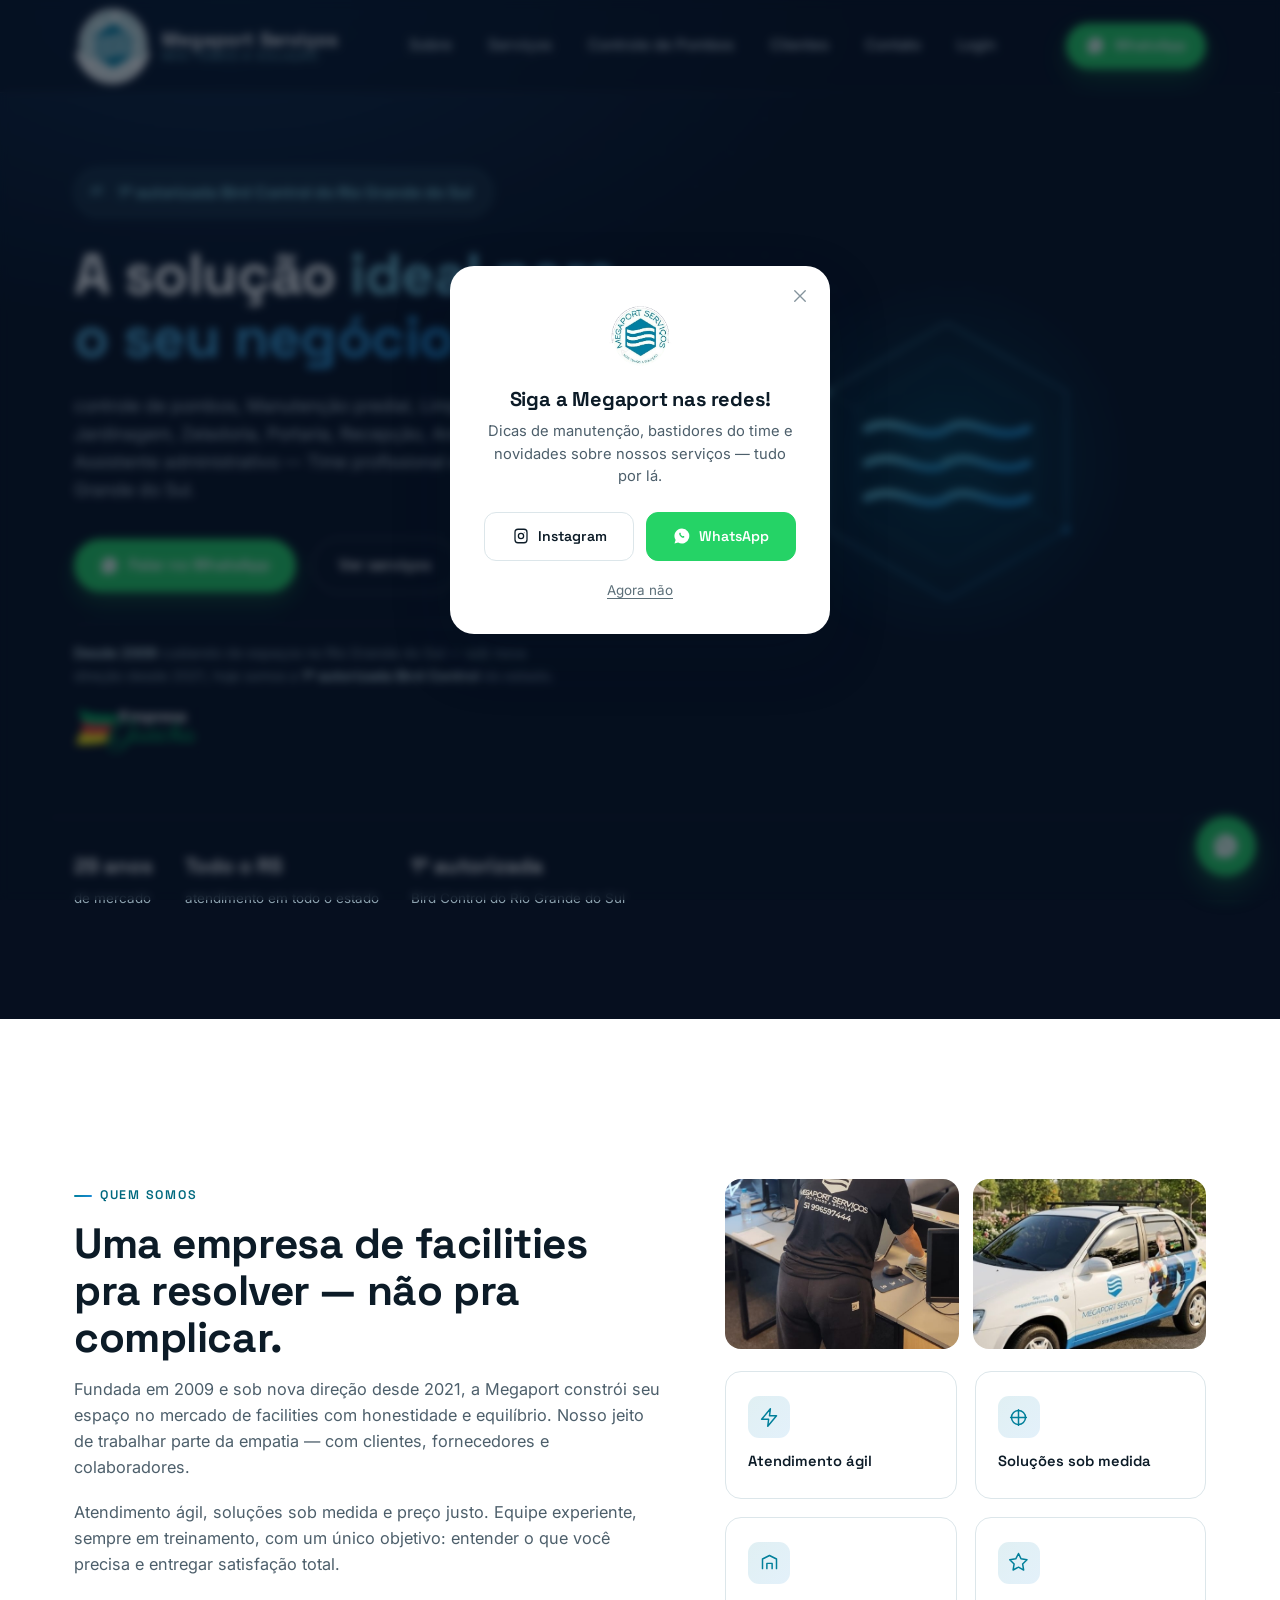
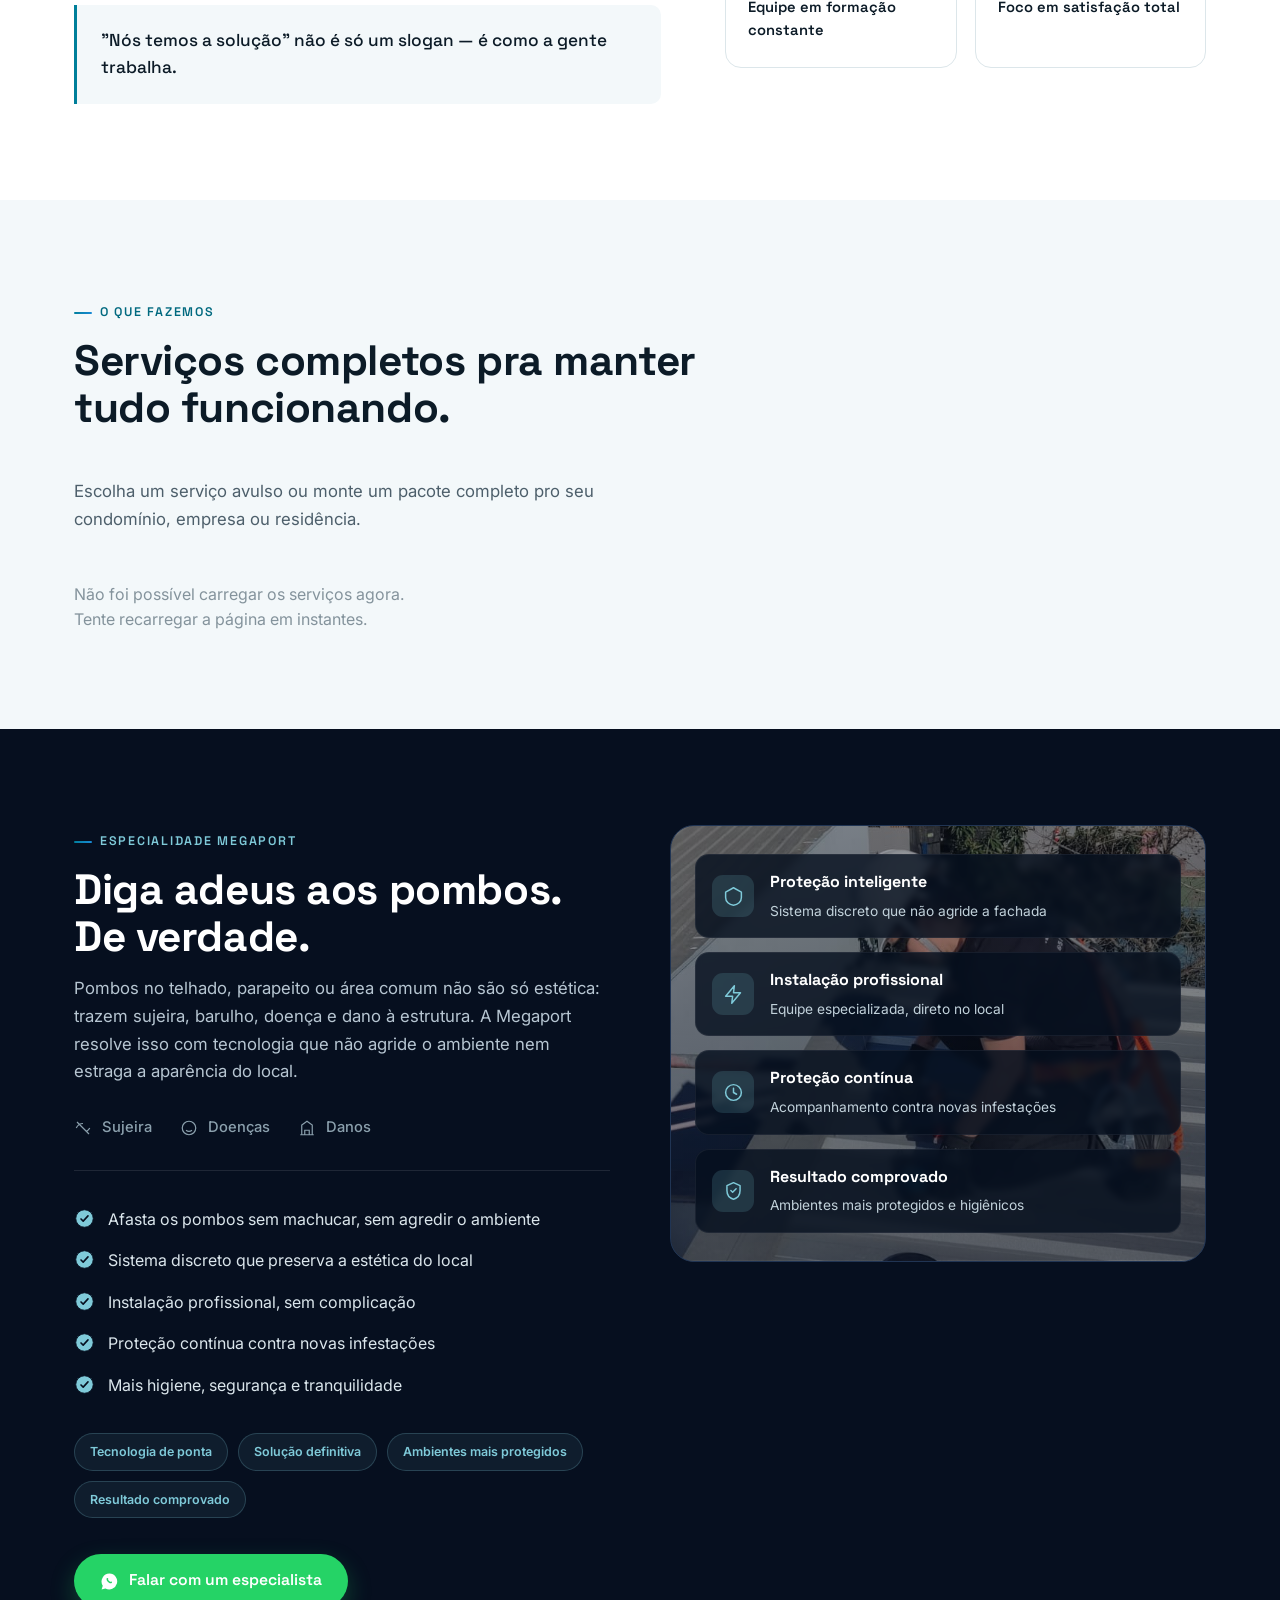
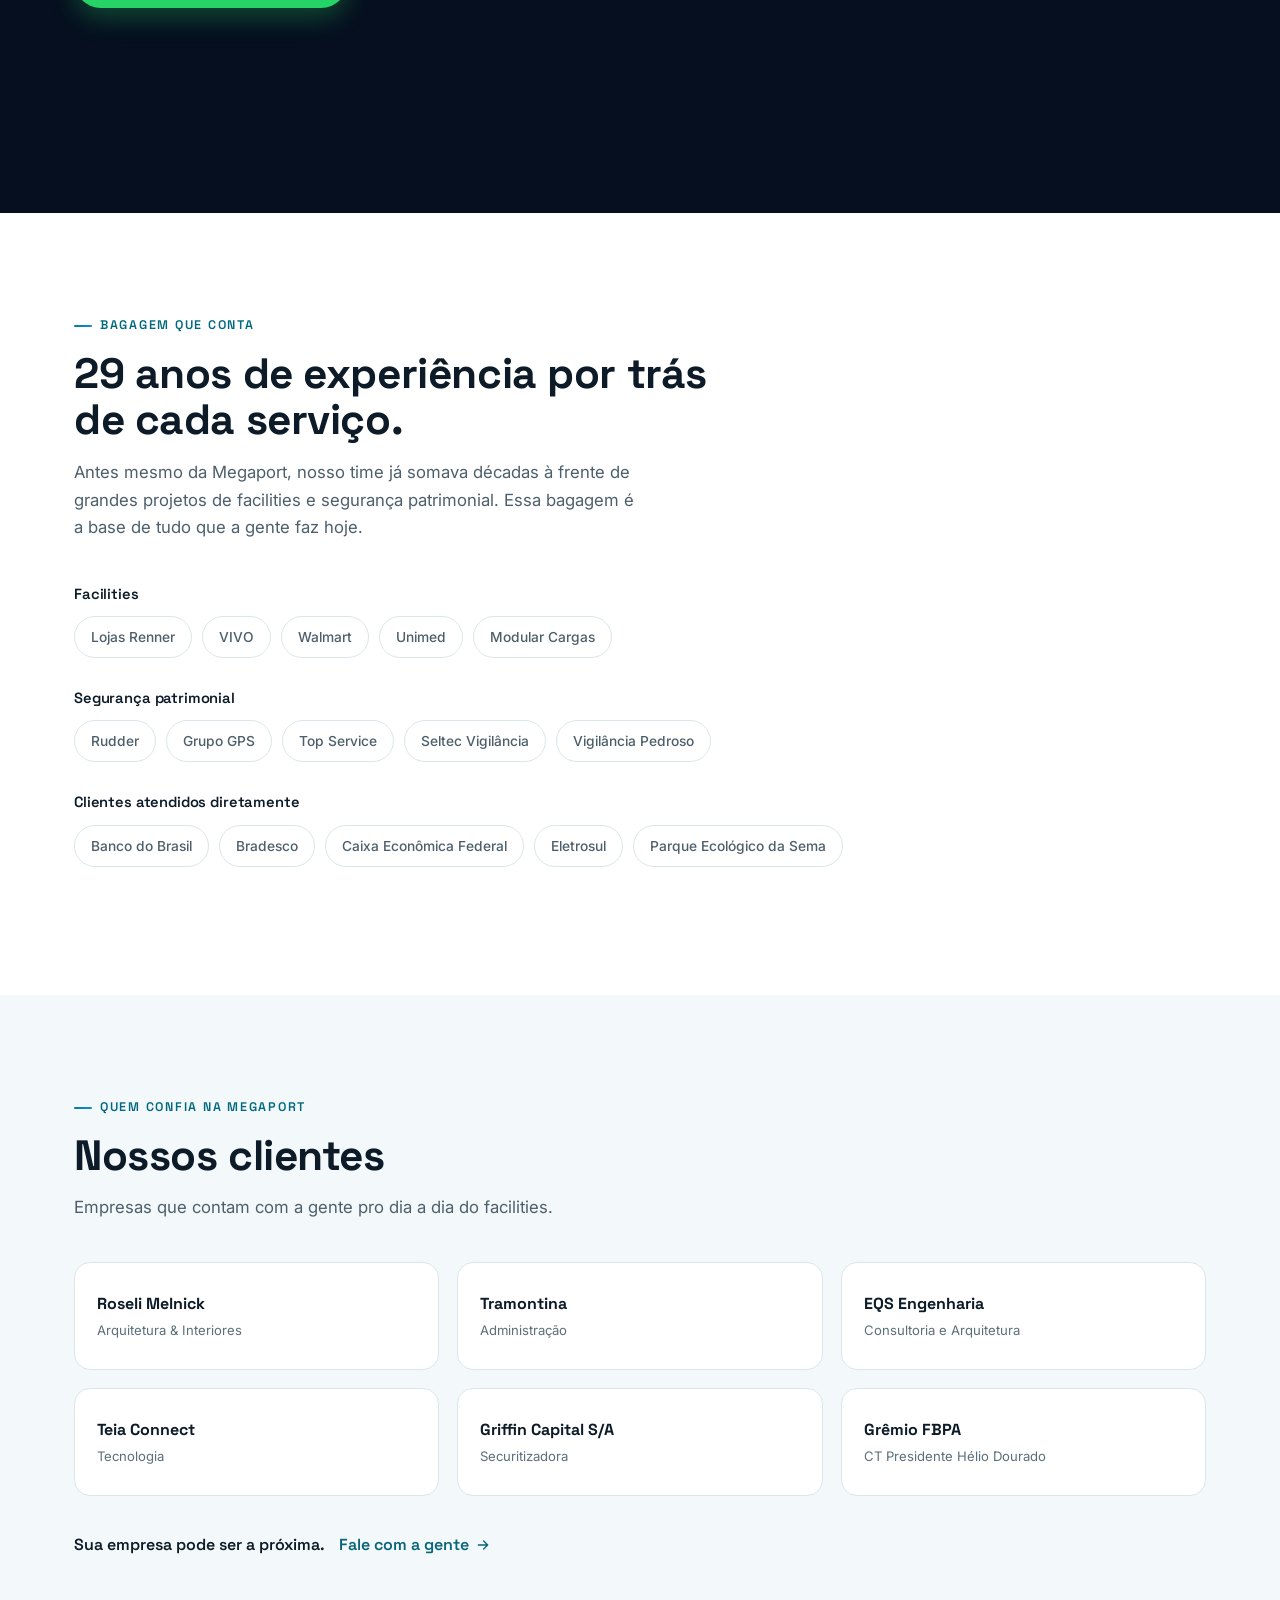
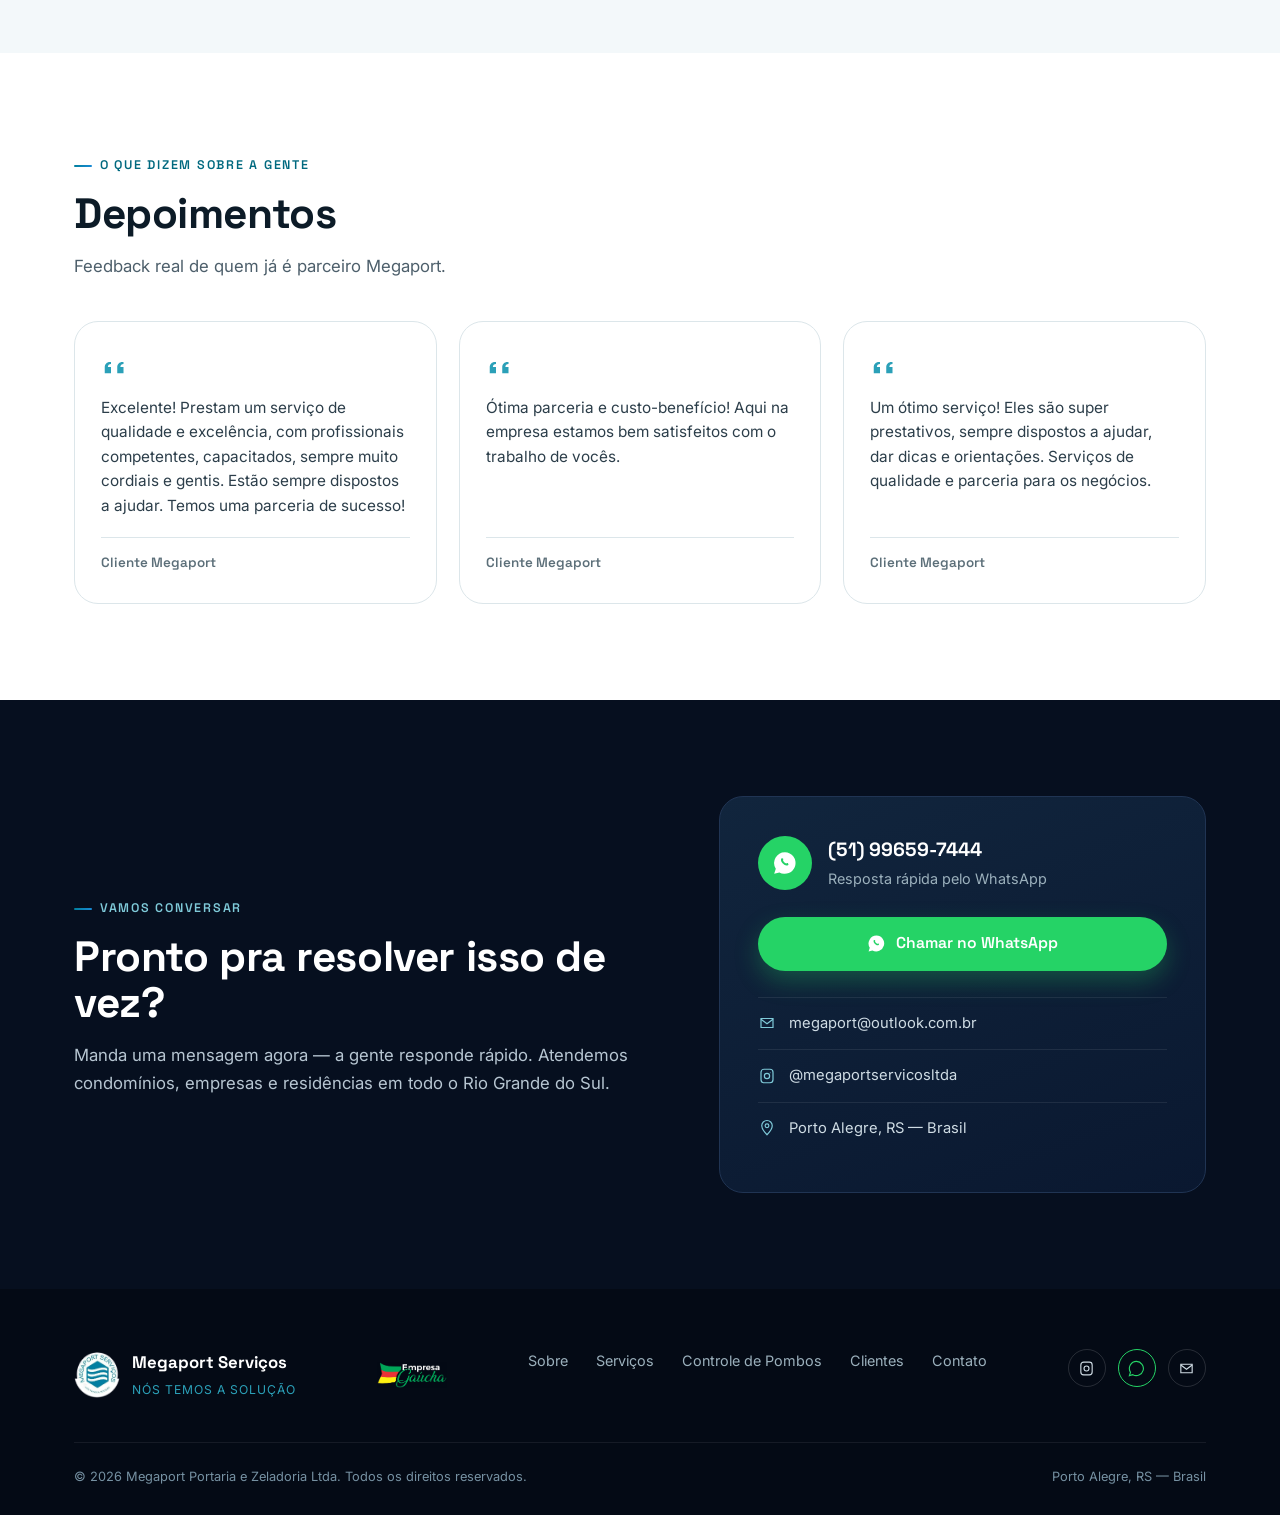
==== commit 8866d413: "Atualiza destaque do WhatsApp e conteúdo do site Co-authored-by: Copilot <223556219+Copilot@users.no" ====
--- a/index.html
+++ b/index.html
@@ -48,7 +48,7 @@
       <a href="admin.html" class="nav-login-link">Login</a>
     </nav>
     <div class="nav-actions">
-      <a class="btn btn-primary btn-nav-cta" href="https://wa.me/5551996597444?text=Ol%C3%A1%21%20Vim%20pelo%20site%20da%20Megaport%20e%20quero%20saber%20mais%20sobre%20os%20servi%C3%A7os." target="_blank" rel="noopener">
+      <a class="btn btn-primary btn-whatsapp btn-nav-cta" href="https://wa.me/5551996597444?text=Ol%C3%A1%21%20Vim%20pelo%20site%20da%20Megaport%20e%20quero%20saber%20mais%20sobre%20os%20servi%C3%A7os." target="_blank" rel="noopener">
         <svg viewBox="0 0 24 24" class="icon-wa"><path fill-rule="evenodd" d="M12 2a10 10 0 0 0-8.5 15.3L2 22l4.8-1.3A10 10 0 1 0 12 2zM8.4 8.1c.2-.5.7-.6 1-.5l.6.2c.3.1.5.4.4.7-.1.5-.3.9-.1 1.4.4 1 1.5 2 2.5 2.4.5.2.8-.1 1.3-.2.3-.1.6 0 .7.3l.3.6c.1.3.1.7-.4 1-1 .5-2.1.4-3.4-.4-1.4-1-2.4-2.2-2.8-3.2-.2-.6-.2-1.5-.1-2.3z"/></svg>
         WhatsApp
       </a>
@@ -72,10 +72,10 @@
         </svg>
         1ª autorizada Bird Control do Rio Grande do Sul
       </div>
-      <h1>Cuidamos do seu espaço <span class="accent">pra você não precisar pensar nisso.</span></h1>
-      <p class="lead">Portaria, zeladoria, limpeza, manutenção, jardinagem e controle de pombos — uma equipe só, em todo o Rio Grande do Sul.</p>
+      <h1> A solução <span class="accent">ideal para o seu negócio.</span></h1>
+      <p class="lead"> controle de pombos, Manutenção predial, Limpeza, Jardinagem, Zeladoria, Portaria, Recepção, Analise de risco, Assistente administrativo — Time profissional em todo o Rio Grande do Sul.</p>
       <div class="hero-ctas">
-        <a class="btn btn-primary" href="https://wa.me/5551996597444?text=Ol%C3%A1%21%20Vim%20pelo%20site%20da%20Megaport%20e%20quero%20saber%20mais%20sobre%20os%20servi%C3%A7os." target="_blank" rel="noopener">
+        <a class="btn btn-primary btn-whatsapp" href="https://wa.me/5551996597444?text=Ol%C3%A1%21%20Vim%20pelo%20site%20da%20Megaport%20e%20quero%20saber%20mais%20sobre%20os%20servi%C3%A7os." target="_blank" rel="noopener">
           <svg viewBox="0 0 24 24" class="icon-wa"><path fill-rule="evenodd" d="M12 2a10 10 0 0 0-8.5 15.3L2 22l4.8-1.3A10 10 0 1 0 12 2zM8.4 8.1c.2-.5.7-.6 1-.5l.6.2c.3.1.5.4.4.7-.1.5-.3.9-.1 1.4.4 1 1.5 2 2.5 2.4.5.2.8-.1 1.3-.2.3-.1.6 0 .7.3l.3.6c.1.3.1.7-.4 1-1 .5-2.1.4-3.4-.4-1.4-1-2.4-2.2-2.8-3.2-.2-.6-.2-1.5-.1-2.3z"/></svg>
           Falar no WhatsApp
         </a>
@@ -234,7 +234,7 @@
           <span class="badge-pill">Resultado comprovado</span>
         </div>
 
-        <a class="btn btn-primary" href="https://wa.me/5551996597444?text=Ol%C3%A1%21%20Vim%20pelo%20site%20da%20Megaport%20e%20quero%20falar%20sobre%20controle%20de%20pombos." target="_blank" rel="noopener">
+        <a class="btn btn-primary btn-whatsapp" href="https://wa.me/5551996597444?text=Ol%C3%A1%21%20Vim%20pelo%20site%20da%20Megaport%20e%20quero%20falar%20sobre%20controle%20de%20pombos." target="_blank" rel="noopener">
           <svg viewBox="0 0 24 24" class="icon-wa"><path fill-rule="evenodd" d="M12 2a10 10 0 0 0-8.5 15.3L2 22l4.8-1.3A10 10 0 1 0 12 2zM8.4 8.1c.2-.5.7-.6 1-.5l.6.2c.3.1.5.4.4.7-.1.5-.3.9-.1 1.4.4 1 1.5 2 2.5 2.4.5.2.8-.1 1.3-.2.3-.1.6 0 .7.3l.3.6c.1.3.1.7-.4 1-1 .5-2.1.4-3.4-.4-1.4-1-2.4-2.2-2.8-3.2-.2-.6-.2-1.5-.1-2.3z"/></svg>
           Falar com um especialista
         </a>
@@ -331,7 +331,7 @@
     <div class="clients-grid" data-reveal>
       <div class="client-card"><strong>Roseli Melnick</strong><span>Arquitetura &amp; Interiores</span></div>
       <div class="client-card"><strong>Tramontina</strong><span>Administração</span></div>
-      <div class="client-card"><strong>Studio T</strong><span>Consultoria e Arquitetura</span></div>
+      <div class="client-card"><strong>EQS Engenharia</strong><span>Consultoria e Arquitetura</span></div>
       <div class="client-card"><strong>Teia Connect</strong><span>Tecnologia</span></div>
       <div class="client-card"><strong>Griffin Capital S/A</strong><span>Securitizadora</span></div>
       <div class="client-card"><strong>Grêmio FBPA</strong><span>CT Presidente Hélio Dourado</span></div>
@@ -390,7 +390,7 @@
             <span>Resposta rápida pelo WhatsApp</span>
           </div>
         </div>
-        <a class="btn btn-primary btn-block" href="https://wa.me/5551996597444?text=Ol%C3%A1%21%20Vi%20o%20site%20da%20Megaport%20e%20gostaria%20de%20pedir%20um%20or%C3%A7amento." target="_blank" rel="noopener">
+        <a class="btn btn-primary btn-whatsapp btn-block" href="https://wa.me/5551996597444?text=Ol%C3%A1%21%20Vi%20o%20site%20da%20Megaport%20e%20gostaria%20de%20pedir%20um%20or%C3%A7amento." target="_blank" rel="noopener">
           <svg viewBox="0 0 24 24" class="icon-wa"><path fill-rule="evenodd" d="M12 2a10 10 0 0 0-8.5 15.3L2 22l4.8-1.3A10 10 0 1 0 12 2zM8.4 8.1c.2-.5.7-.6 1-.5l.6.2c.3.1.5.4.4.7-.1.5-.3.9-.1 1.4.4 1 1.5 2 2.5 2.4.5.2.8-.1 1.3-.2.3-.1.6 0 .7.3l.3.6c.1.3.1.7-.4 1-1 .5-2.1.4-3.4-.4-1.4-1-2.4-2.2-2.8-3.2-.2-.6-.2-1.5-.1-2.3z"/></svg>
           Chamar no WhatsApp
         </a>
@@ -424,7 +424,7 @@
       </nav>
       <div class="footer-social">
         <a href="https://instagram.com/megaportservicosltda" target="_blank" rel="noopener" aria-label="Instagram"><svg viewBox="0 0 24 24"><rect x="4" y="3" width="16" height="18" rx="4"/><circle cx="12" cy="12" r="3.5"/></svg></a>
-        <a href="https://wa.me/5551996597444" target="_blank" rel="noopener" aria-label="WhatsApp"><svg viewBox="0 0 24 24"><path d="M12 2a10 10 0 0 0-8.5 15.3L2 22l4.8-1.3A10 10 0 1 0 12 2z"/></svg></a>
+        <a class="whatsapp" href="https://wa.me/5551996597444" target="_blank" rel="noopener" aria-label="WhatsApp"><svg viewBox="0 0 24 24"><path d="M12 2a10 10 0 0 0-8.5 15.3L2 22l4.8-1.3A10 10 0 1 0 12 2z"/></svg></a>
         <a href="mailto:megaport@outlook.com.br" aria-label="E-mail"><svg viewBox="0 0 24 24"><path d="M4 6h16v12H4z"/><path d="M4 7l8 6 8-6"/></svg></a>
       </div>
     </div>
--- a/css/style.css
+++ b/css/style.css
@@ -9,6 +9,8 @@
     --teal-300:#7fcad9;
     --blue-600:#1672c4;
     --blue-500:#1a8ad9;
+    --whatsapp-green:#25d366;
+    --whatsapp-green-dark:#1da851;
     --ice-50:#f3f8fa;
     --ice-100:#e7f0f3;
     --white:#ffffff;
@@ -29,7 +31,7 @@
   }
 
   *,*::before,*::after{box-sizing:border-box; margin:0; padding:0;}
-  html{scroll-behavior:smooth; scroll-padding-top:84px;}
+  html{scroll-behavior:smooth; scroll-padding-top:100px;}
   body{
     font-family:'Inter',system-ui,-apple-system,sans-serif;
     color:var(--ink-900);
@@ -118,7 +120,9 @@
     color:#fff;
     box-shadow:0 10px 24px rgba(0,110,160,.28);
   }
-  .btn-primary:hover{ transform:translateY(-2px); box-shadow:0 14px 30px rgba(0,110,160,.36); }
+  .btn-primary:hover{ transform:translateY(-2px); box-shadow:0 14px 30px rgba(8, 231, 75, 0.507); }
+  .btn-whatsapp{ background:var(--whatsapp-green); box-shadow:0 10px 24px rgba(37,211,102,.28); }
+  .btn-whatsapp:hover{ background:var(--whatsapp-green-dark); box-shadow:0 14px 30px rgba(37,211,102,.36); }
   .btn-ghost{
     background:transparent;
     color:var(--white);
@@ -150,14 +154,14 @@
     display:flex;
     align-items:center;
     justify-content:space-between;
-    height:76px;
+    height:92px;
   }
   .brand{
     display:flex;
     align-items:center;
     gap:11px;
   }
-  .brand img{ width:52px; height:52px; border-radius:50%; }
+  .brand img{ width:77px; height:77px; border-radius:50%; }
   .brand-text{ display:flex; flex-direction:column; line-height:1.15; }
   .brand-text strong{
     font-family:'Space Grotesk',sans-serif;
@@ -197,7 +201,7 @@
   @media (max-width:920px){
     nav.main-nav{
       position:fixed;
-      top:76px; left:0; right:0;
+      top:92px; left:0; right:0;
       flex-direction:column;
       align-items:flex-start;
       gap:0;
@@ -464,7 +468,9 @@
     color:var(--teal-500);
     font-family:'Space Grotesk',sans-serif;
   }
+  .service-link-whatsapp{ color:var(--whatsapp-green-dark); }
   .service-card.featured .service-link{ color:var(--teal-300); }
+  .service-card.featured .service-link-whatsapp{ color:var(--whatsapp-green); }
   .service-link svg{ width:15px; height:15px; transition:transform .18s ease; }
   .service-card:hover .service-link svg{ transform:translateX(3px); }
 
@@ -730,7 +736,7 @@
   }
   .wa-icon-circle{
     width:54px; height:54px; border-radius:50%;
-    background:var(--grad-brand);
+    background:var(--whatsapp-green);
     display:flex; align-items:center; justify-content:center;
     flex-shrink:0;
   }
@@ -773,6 +779,10 @@
   }
   .footer-social a svg{ width:17px; height:17px; stroke:#cfdce4; fill:none; stroke-width:1.6; }
   .footer-social a:hover{ border-color:var(--teal-400); }
+  .footer-social a.whatsapp{ border-color:var(--whatsapp-green); }
+  .footer-social a.whatsapp svg{ stroke:var(--whatsapp-green); }
+  .footer-social a.whatsapp:hover{ border-color:var(--whatsapp-green-dark); }
+  .footer-social a.whatsapp:hover svg{ stroke:var(--whatsapp-green-dark); }
   .footer-bottom{
     display:flex; justify-content:space-between; flex-wrap:wrap; gap:10px;
     padding-top:24px;
@@ -786,13 +796,13 @@
     bottom:24px; right:24px;
     width:60px; height:60px;
     border-radius:50%;
-    background:var(--grad-brand);
+    background:var(--whatsapp-green);
     display:flex; align-items:center; justify-content:center;
-    box-shadow:0 10px 28px rgba(0,90,140,.4);
+    box-shadow:0 10px 28px rgba(37,211,102,.4);
     z-index:999;
     transition:transform .2s ease, box-shadow .2s ease;
   }
-  .fab-whatsapp:hover{ transform:scale(1.08); box-shadow:0 14px 34px rgba(0,90,140,.5); }
+  .fab-whatsapp:hover{ transform:scale(1.08); background:var(--whatsapp-green-dark); box-shadow:0 14px 34px rgba(37,211,102,.5); }
   .fab-whatsapp svg{ width:28px; height:28px; fill:#fff; }
   @media (max-width:600px){
     .fab-whatsapp{ width:54px; height:54px; bottom:18px; right:18px; }
@@ -859,7 +869,8 @@
   }
   .social-popup-btn svg{ width:18px; height:18px; }
   .social-popup-btn.instagram:hover{ border-color:#d6249f; color:#d6249f; transform:translateY(-2px); }
-  .social-popup-btn.whatsapp:hover{ border-color:#1fa855; color:#1fa855; transform:translateY(-2px); }
+  .social-popup-btn.whatsapp{ border-color:var(--whatsapp-green); background:var(--whatsapp-green); color:#fff; }
+  .social-popup-btn.whatsapp:hover{ border-color:var(--whatsapp-green-dark); background:var(--whatsapp-green-dark); color:#fff; transform:translateY(-2px); }
   .social-popup-dismiss{
     font-size:0.84rem;
     color:#5c6f79;
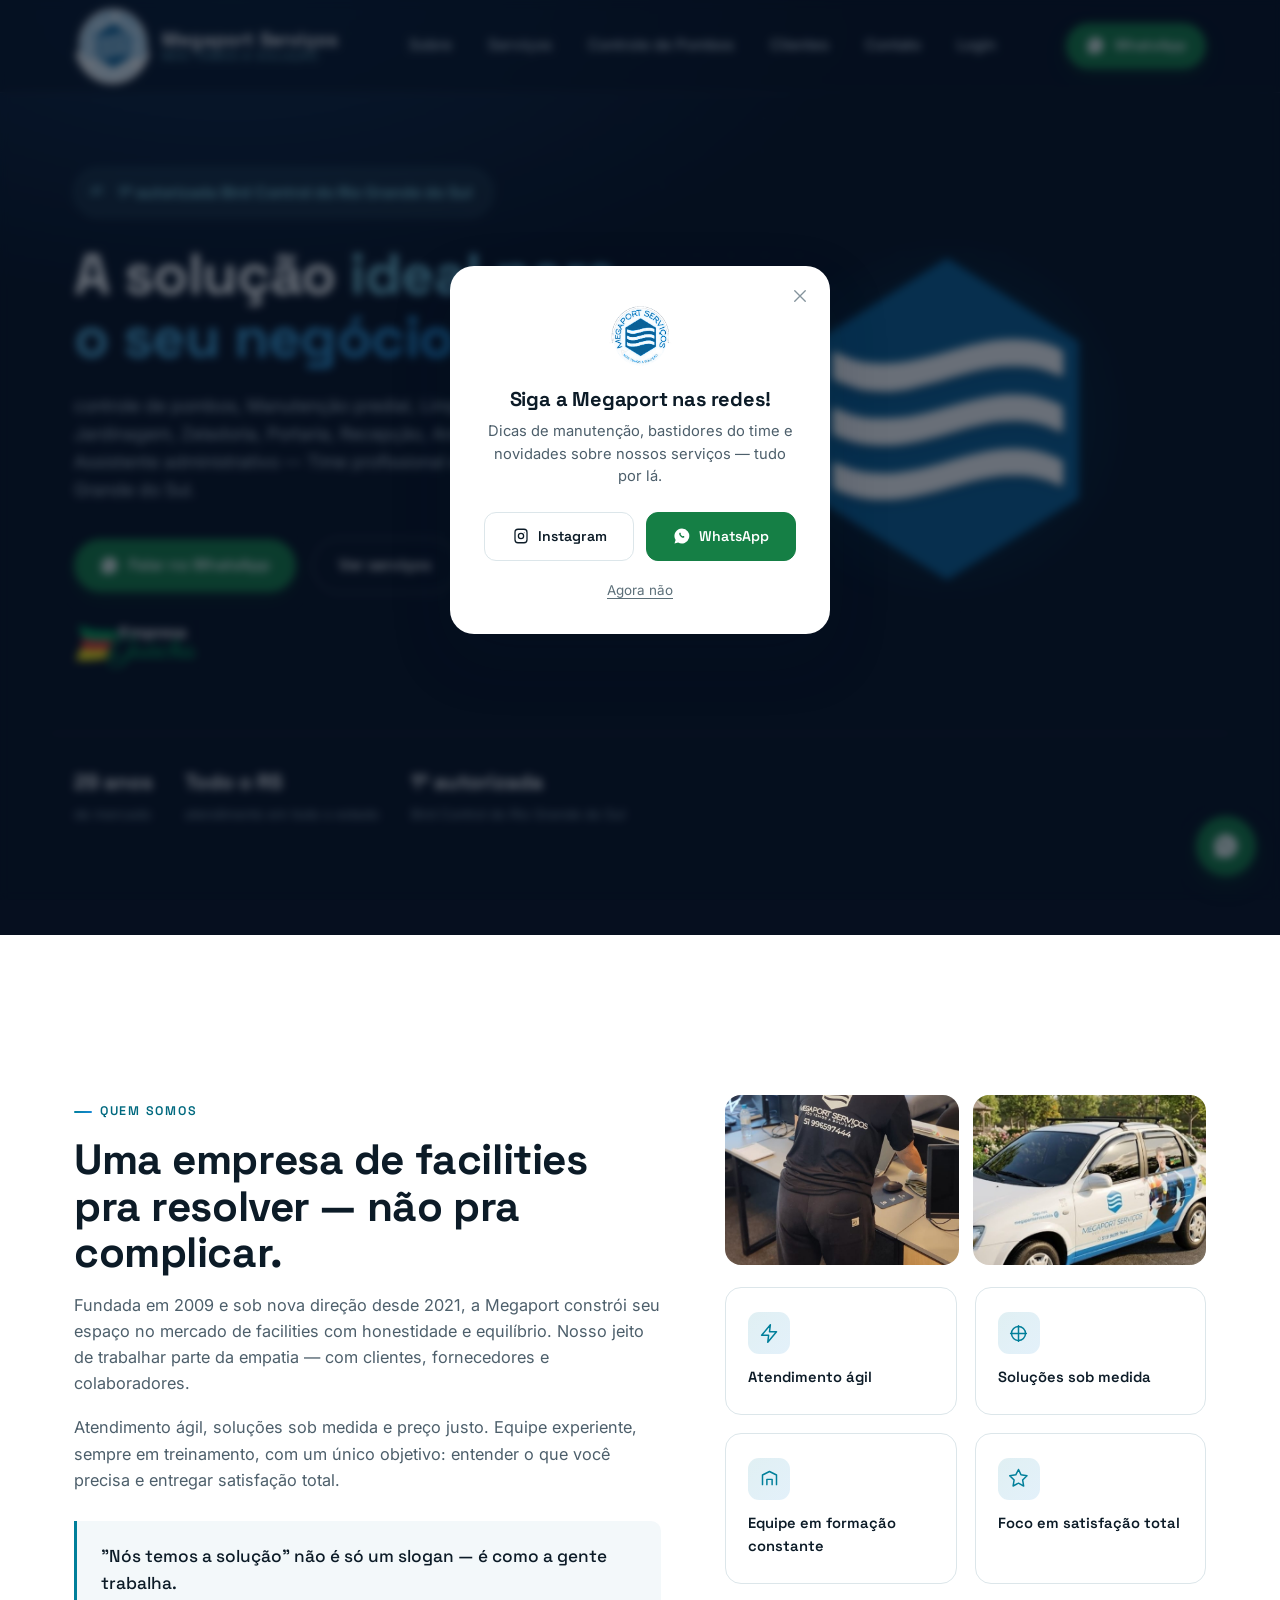
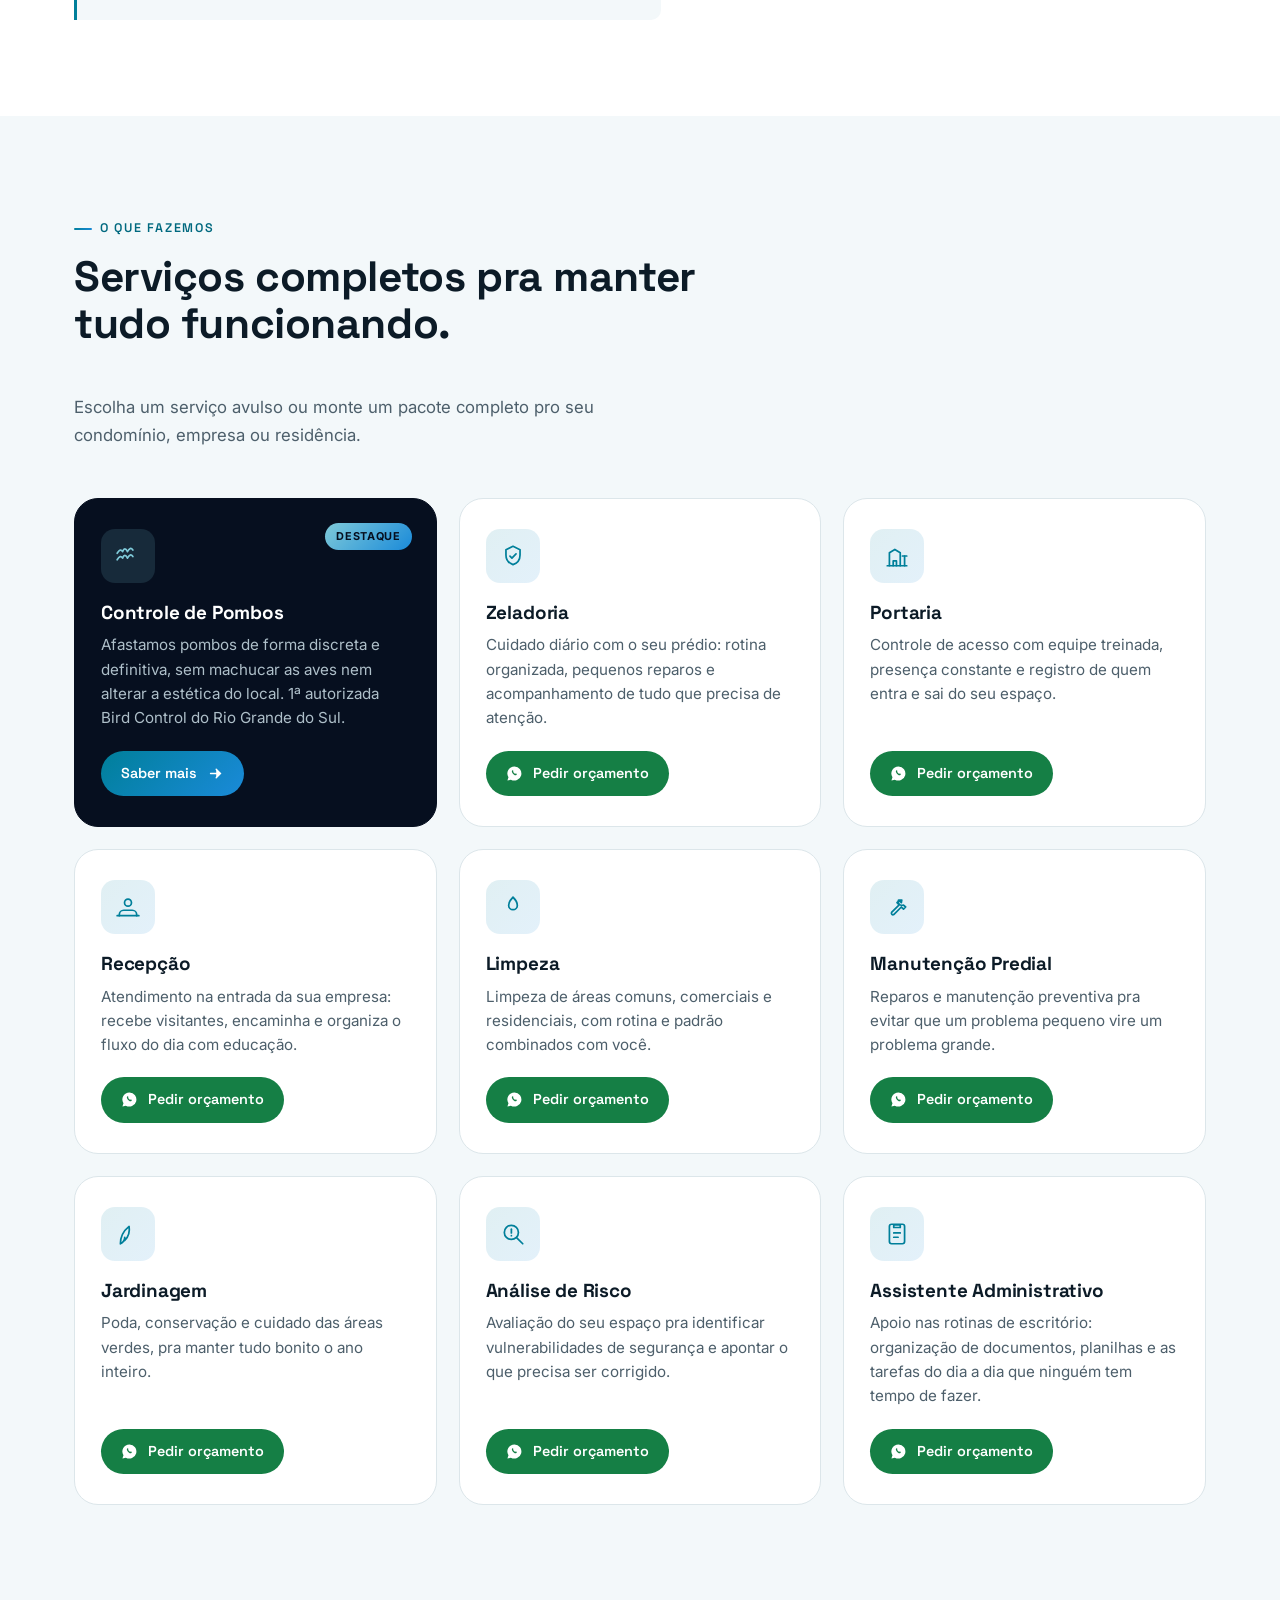
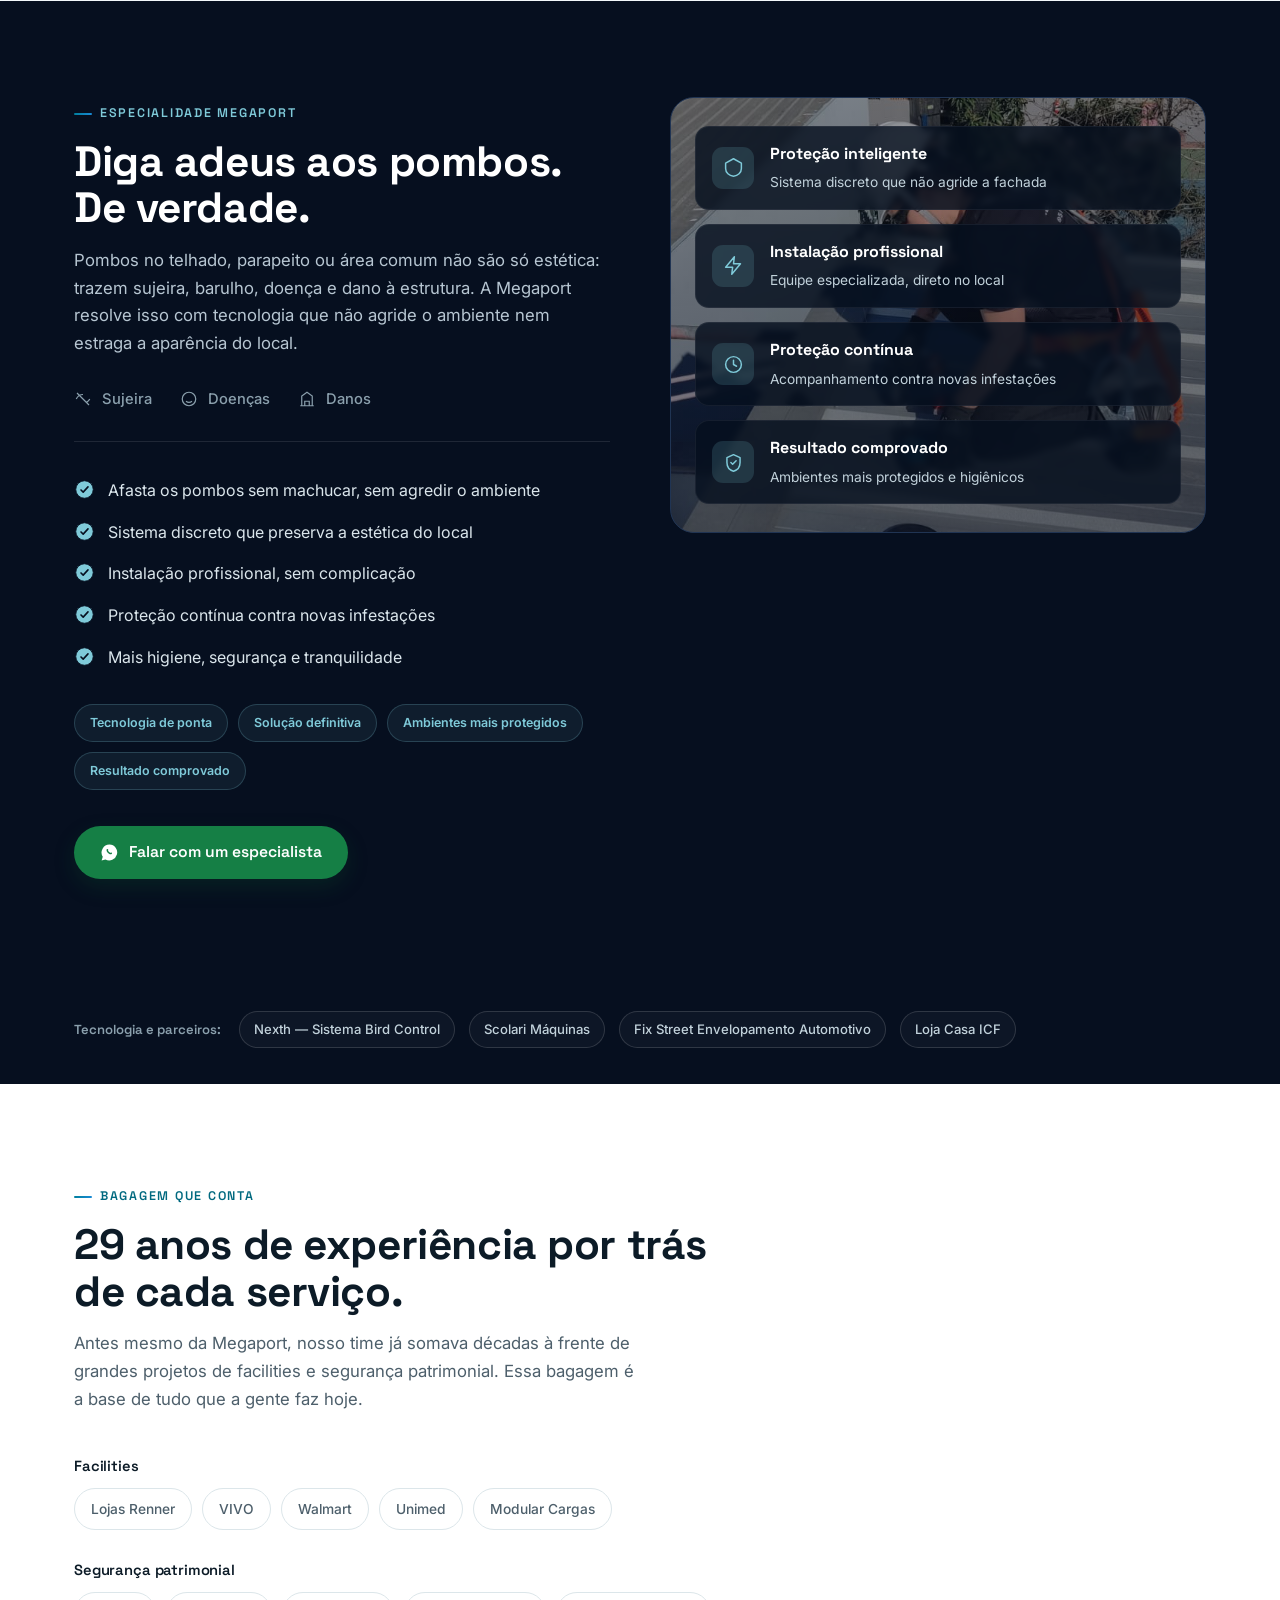
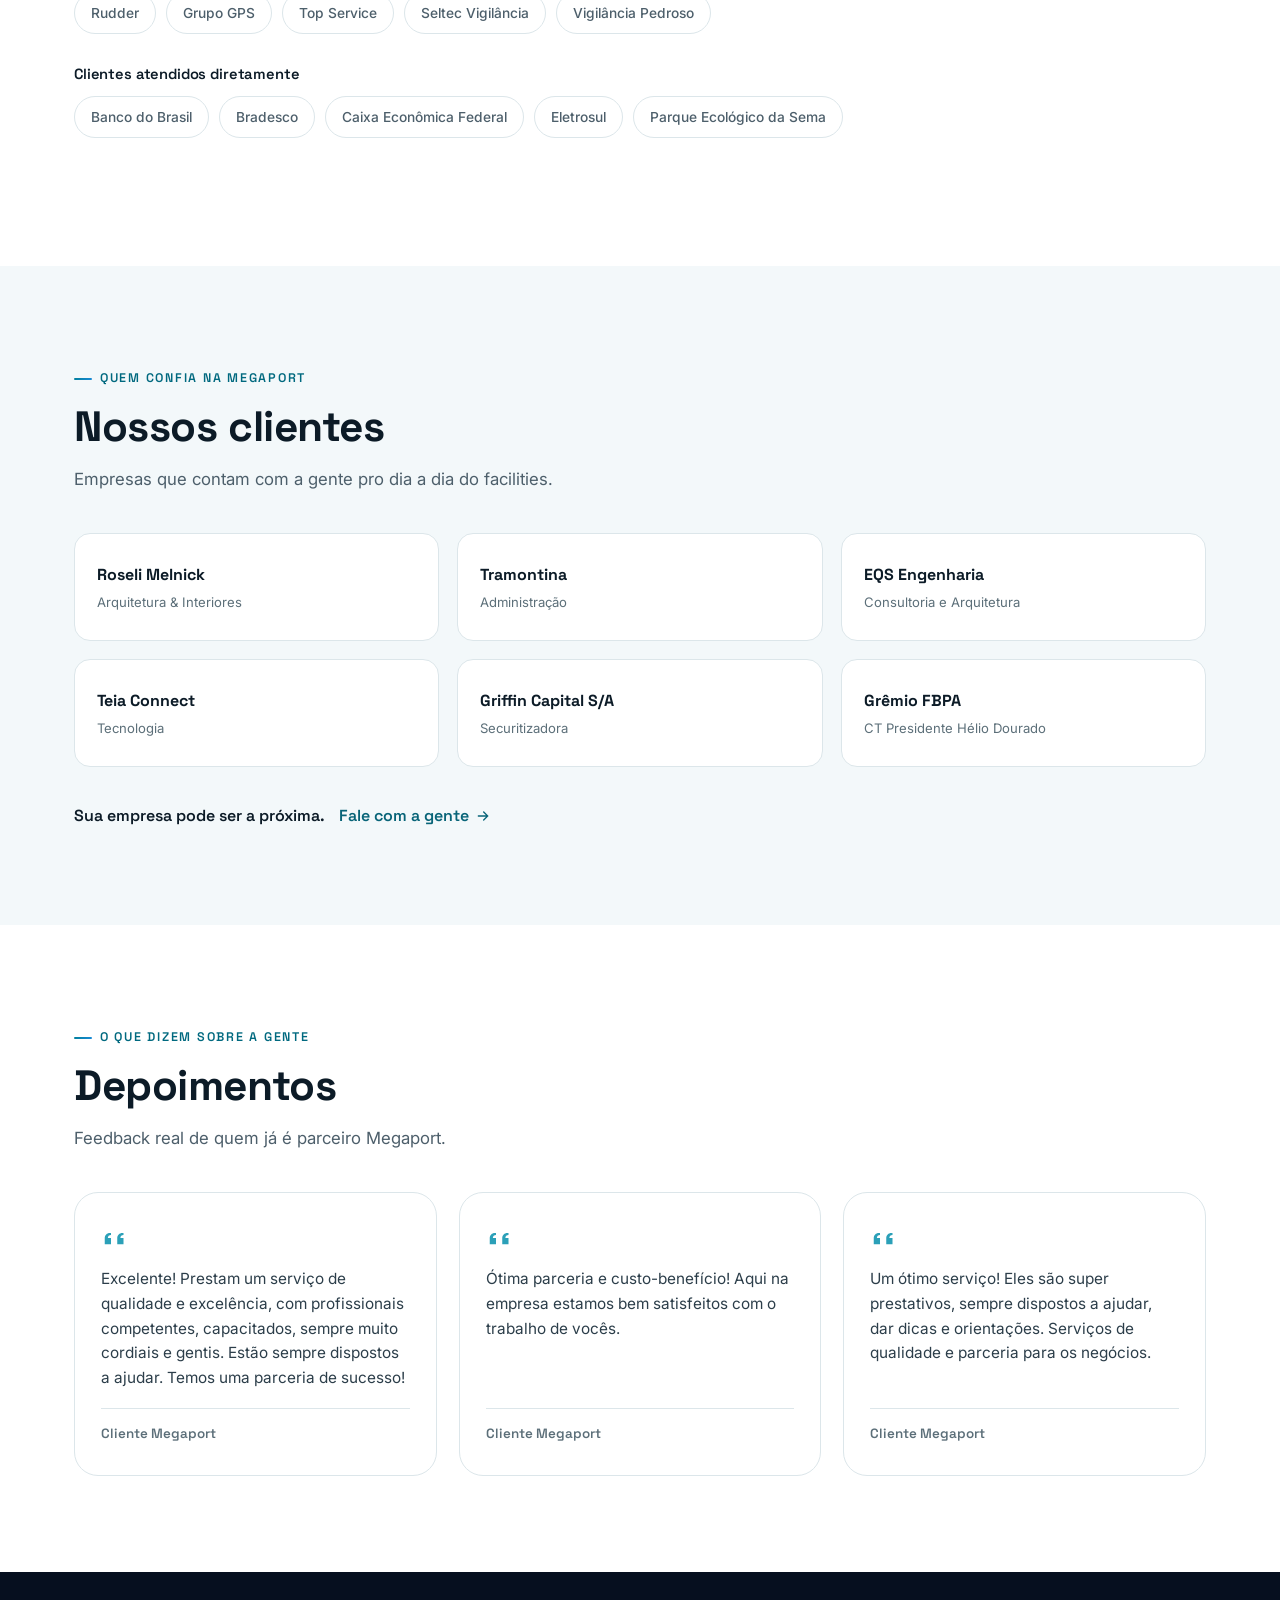
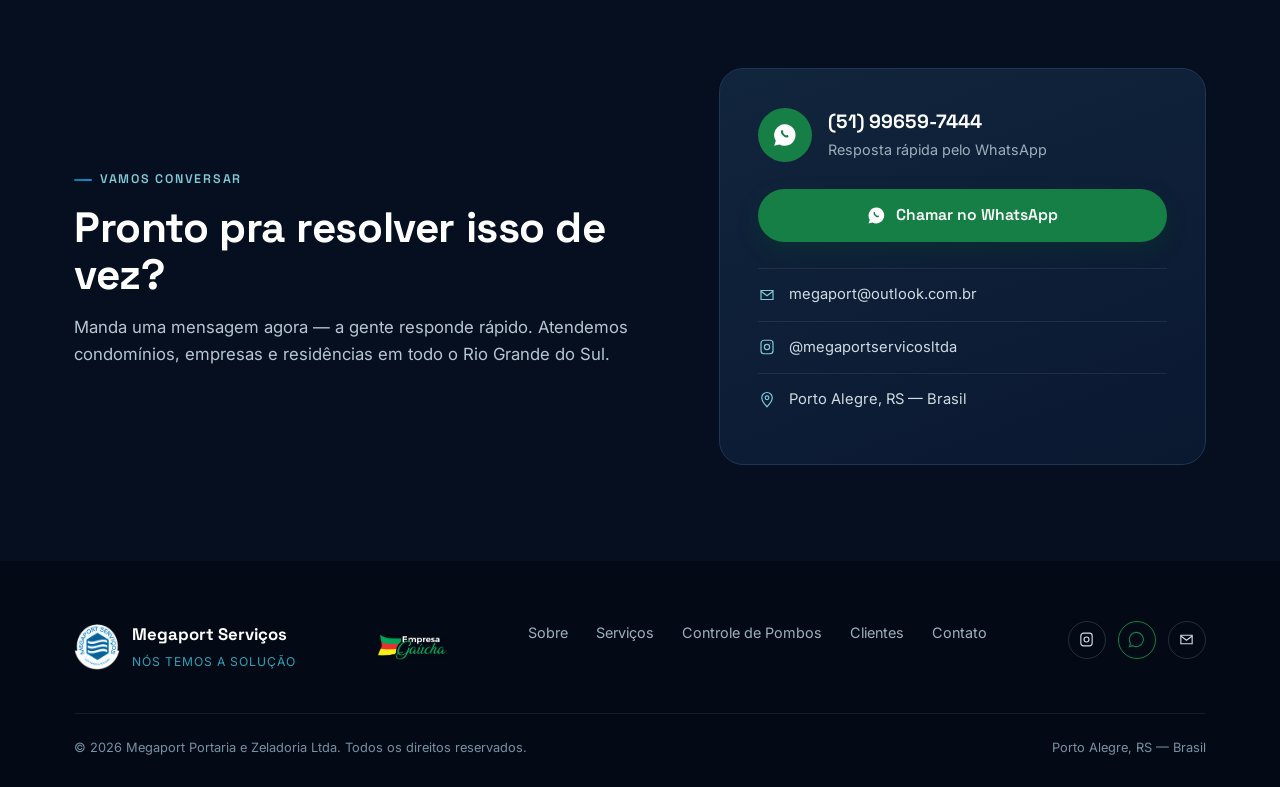
==== commit b3eb7730: "git commit -m "Updated website assets and scripts"" ====
--- a/index.html
+++ b/index.html
@@ -33,7 +33,7 @@
 <header id="site-header">
   <div class="container nav-wrap">
     <a href="#inicio" class="brand">
-      <img src="images/logo.png" alt="Megaport Serviços">
+      <span class="brand-logo"><img src="images/logo.png" alt="Megaport Serviços"></span>
       <div class="brand-text">
         <strong>Megaport Serviços</strong>
         <span>Nós temos a solução</span>
@@ -81,32 +81,47 @@
         </a>
         <a class="btn btn-ghost" href="#servicos">Ver serviços</a>
       </div>
-      <p class="hero-note"><strong>Desde 2009</strong> cuidando de espaços no Rio Grande do Sul — sob nova direção desde 2021, hoje somos a <strong>1ª autorizada Bird Control</strong> do estado.</p>
+      
       <img src="images/selo-gaucha.png" alt="Selo Empresa Gaúcha" class="hero-selo-gaucha">
     </div>
 
     <div class="hero-visual" data-reveal>
       <div class="hero-glow"></div>
-      <svg viewBox="0 0 400 400">
+      <svg viewBox="0 0 400 400" class="hero-mark" role="img" aria-label="Marca Megaport Serviços">
         <defs>
-          <linearGradient id="hexGrad" x1="0" y1="0" x2="1" y2="1">
-            <stop offset="0%" stop-color="#7fcad9"/>
-            <stop offset="100%" stop-color="#1a8ad9"/>
+          <!-- Cores tiradas do logo original da empresa -->
+          <clipPath id="markClip"><path d="M200 60 L314.7 132.8 L314.7 269.2 L200 340 L85.3 269.2 L85.3 132.8 Z"/></clipPath>
+          <filter id="waveShadow" x="-10%" y="-20%" width="130%" height="160%">
+            <feDropShadow dx="0" dy="3.5" stdDeviation="2.4" flood-color="#002f4d" flood-opacity="0.45"/>
+          </filter>
+          <!-- Faixa de luz que atravessa a marca (o brilho do vídeo institucional) -->
+          <linearGradient id="shineGrad" x1="0" y1="0" x2="1" y2="0">
+            <stop offset="0%"   stop-color="#000"/>
+            <stop offset="35%"  stop-color="#fff"/>
+            <stop offset="65%"  stop-color="#fff"/>
+            <stop offset="100%" stop-color="#000"/>
           </linearGradient>
+          <mask id="shineMask" maskUnits="userSpaceOnUse" x="0" y="0" width="400" height="400">
+            <g transform="rotate(12 200 200)">
+              <rect class="shine-band" x="-170" y="-80" width="140" height="560" fill="url(#shineGrad)"/>
+            </g>
+          </mask>
         </defs>
+
         <g class="float-group">
-          <polygon points="303.9,260 200,320 96.1,260 96.1,140 200,80 303.9,140" fill="none" stroke="url(#hexGrad)" stroke-width="1.4" opacity="0.55"/>
-          <polygon points="278,246 200,290 122,246 122,154 200,110 278,154" fill="none" stroke="#2ba0b8" stroke-width="1" opacity="0.3"/>
-          <g stroke="url(#hexGrad)" stroke-width="7" stroke-linecap="round" fill="none">
-            <path class="wave-line-1" d="M130,172 C158,158 178,186 200,172 C222,158 242,186 270,172"/>
-            <path class="wave-line-2" d="M130,202 C158,188 178,216 200,202 C222,188 242,216 270,202"/>
-            <path class="wave-line-3" d="M130,232 C158,218 178,246 200,232 C222,218 242,246 270,232"/>
+          <!-- corpo do hexágono -->
+          <!-- hexágono inteiro no azul do logo, em tom único -->
+          <path class="mark-body" d="M200 60 L314.7 132.8 L314.7 269.2 L200 340 L85.3 269.2 L85.3 132.8 Z" fill="#0a6096"/>
+          <!-- as três ondas -->
+          <g class="mark-waves" fill="#ffffff" filter="url(#waveShadow)" clip-path="url(#markClip)">
+            <path d="M250.63 130.72c-7.83 0.43 -13.77 1.34 -23.87 3.66 -1.47 0.33 -4.02 0.91 -5.68 1.26 -1.67 0.38 -3.36 0.78 -3.79 0.93 -0.4 0.13 -2.12 0.63 -3.79 1.11 -1.67 0.48 -4.22 1.21 -5.68 1.64 -1.47 0.43 -3.61 1.04 -4.8 1.36 -1.19 0.33 -3.33 0.93 -4.8 1.36 -3.61 1.06 -6.54 1.87 -9.09 2.55 -1.19 0.3 -2.48 0.66 -2.9 0.78 -2.9 0.86 -5.78 1.57 -8.71 2.12 -5.13 0.93 -6.06 1.14 -7.7 1.52 -3.38 0.81 -9.3 1.67 -13.01 1.9 -13.94 0.86 -15.69 0.86 -24.22 0.1 -4.24 -0.38 -8.39 -1.06 -10.89 -1.79 -3.74 -1.09 -5.33 -1.62 -7.1 -2.43 -1.04 -0.48 -2.53 -1.06 -3.28 -1.31 -1.59 -0.51 -7.45 -3.06 -8.18 -3.56 -0.28 -0.2 -0.99 -0.35 -1.57 -0.35l-1.09 -0 0 11.47c0 12.99 -0.18 11.95 2.15 13.09 1.74 0.86 4.8 2.12 7.96 3.26 1.47 0.53 3.46 1.26 4.42 1.62 0.99 0.38 2.68 0.96 3.79 1.31 1.11 0.33 2.48 0.83 3.03 1.11 3.69 1.77 21.04 3.26 29.71 2.53 8.84 -0.73 16.67 -1.95 18.26 -2.83 0.73 -0.43 2.63 -0.93 4.98 -1.36 2.93 -0.56 15.23 -3.71 22.33 -5.76 3.23 -0.93 8.77 -2.55 13.01 -3.84 6.74 -2.02 15.26 -4.22 19.96 -5.18 15.66 -3.16 27.33 -3.74 42.89 -2.12 4.47 0.45 8.71 1.36 11.42 2.4 0.76 0.3 2.93 1.09 4.8 1.74 3.64 1.26 5.86 2.15 8.03 3.16 0.78 0.38 1.79 0.63 2.42 0.63l1.11 -0 0.18 -2.86c0.1 -1.54 0.13 -6.42 0.1 -10.82 -0.1 -7.25 -0.15 -8.06 -0.56 -8.52 -0.61 -0.66 -3.46 -2.32 -5.48 -3.18 -0.91 -0.38 -2.15 -0.91 -2.78 -1.19 -1.04 -0.43 -4.19 -1.42 -9.98 -3.08 -7.15 -2.05 -20.46 -3.11 -31.58 -2.45z"/>
+            <path d="M247.34 178.96c-8.01 0.99 -10.76 1.47 -17.93 3.18 -1.52 0.35 -4.14 0.93 -5.81 1.29 -1.67 0.35 -3.71 0.81 -4.55 0.99 -0.83 0.18 -2.88 0.71 -4.55 1.21 -1.67 0.48 -4.8 1.36 -6.95 1.95 -2.15 0.58 -4.19 1.16 -4.55 1.31 -0.35 0.15 -0.96 0.35 -1.39 0.45 -1.24 0.33 -6.42 1.74 -8.34 2.27 -0.96 0.25 -3.23 0.83 -5.05 1.29 -1.79 0.43 -4.42 1.11 -5.81 1.49 -3.89 1.09 -15.64 3.51 -18.97 3.89 -7.98 0.93 -9.73 1.04 -19.42 1.01 -10.43 -0 -14.55 -0.3 -19.22 -1.36 -1.24 -0.28 -2.8 -0.63 -3.51 -0.78 -2.35 -0.53 -7.27 -2.02 -8.18 -2.48 -0.51 -0.25 -1.19 -0.56 -1.54 -0.66 -0.35 -0.1 -2.42 -0.96 -4.62 -1.92 -3.13 -1.36 -4.22 -1.74 -5.2 -1.74l-1.24 -0 -0.18 3.34c-0.1 1.84 -0.13 6.77 -0.08 10.94 0.08 8.34 0.15 8.67 1.67 9.27 0.38 0.15 1.49 0.66 2.48 1.11 1.01 0.48 1.89 0.86 2 0.86 0.1 -0 0.53 0.18 0.96 0.38 4.88 2.22 12.48 4.27 22.03 5.91 7.3 1.26 27.18 1.11 32.71 -0.23 0.48 -0.1 2.25 -0.4 3.92 -0.63 3.79 -0.53 13.21 -2.55 17.81 -3.79 1.31 -0.35 3.71 -0.99 5.3 -1.42 1.59 -0.4 4.95 -1.36 7.45 -2.12 2.5 -0.73 6.42 -1.9 8.71 -2.55 2.3 -0.66 5.08 -1.44 6.19 -1.77 4.09 -1.21 11.14 -2.98 15.91 -4.02 1.11 -0.23 3.21 -0.71 4.67 -1.06 13.92 -3.31 31.75 -3.77 44.71 -1.14 6.47 1.31 11.54 3.03 18.47 6.27 2.35 1.09 3.21 1.36 4.22 1.36l1.26 -0 0.18 -1.59c0.35 -3.49 0.03 -19.74 -0.43 -20.42 -0.83 -1.26 -8.36 -4.57 -15.48 -6.75 -6.44 -2 -7.86 -2.32 -13.77 -3.11 -5.51 -0.73 -18.67 -0.88 -23.87 -0.25z"/>
+            <path d="M250.75 226.02c-4.7 0.28 -11.47 1.14 -15.79 2 -7.1 1.39 -19.3 4.35 -24.25 5.84 -2.4 0.73 -5.08 1.52 -8.21 2.43 -0.76 0.2 -1.67 0.48 -2.02 0.61 -0.35 0.13 -1.87 0.58 -3.41 0.99 -1.52 0.4 -3.97 1.09 -5.43 1.49 -6.57 1.79 -9.35 2.53 -11.11 2.91 -1.04 0.23 -2.45 0.56 -3.11 0.78 -0.66 0.2 -1.92 0.48 -2.78 0.63 -0.86 0.15 -2.25 0.43 -3.08 0.63 -2.3 0.53 -7.2 1.34 -10.74 1.77 -1.74 0.2 -4.24 0.51 -5.56 0.68 -4.22 0.56 -17.76 0.4 -22.61 -0.25 -7.98 -1.09 -15 -2.63 -17.93 -3.89 -0.96 -0.43 -2.05 -0.83 -2.4 -0.88 -0.56 -0.13 -4.75 -1.87 -8.03 -3.39 -0.61 -0.28 -1.62 -0.48 -2.35 -0.48l-1.26 -0 0.08 10.84c0.08 12.61 -0.28 11.25 3.44 13.04 3.89 1.9 5.18 2.4 8.13 3.29 0.63 0.2 1.64 0.53 2.27 0.76 13.34 4.9 31.85 5.79 52.24 2.53 5.41 -0.86 25.74 -5.56 27.15 -6.27 0.43 -0.2 5.2 -1.62 7.38 -2.2 0.43 -0.1 1.72 -0.48 2.9 -0.83 1.19 -0.35 3.01 -0.88 4.04 -1.16 1.04 -0.28 2.53 -0.68 3.28 -0.91 3.26 -0.96 10.41 -2.91 12.63 -3.41 7.78 -1.84 14.98 -3.13 22.48 -4.07 1.19 -0.13 5.91 -0.33 10.48 -0.4 8.56 -0.15 11.7 0.05 18.31 1.24 5 0.88 13.69 3.41 16.04 4.65 0.43 0.23 1.36 0.63 2.12 0.88 0.76 0.25 1.49 0.58 1.64 0.71 0.56 0.48 3.33 1.29 4.34 1.29l1.04 -0 0.13 -4.62c0.08 -2.53 0.1 -7.25 0.1 -10.51l-0.03 -5.89 -0.88 -0.76c-3.11 -2.6 -16.04 -7.45 -22.48 -8.41 -0.63 -0.1 -1.69 -0.33 -2.4 -0.51 -4.42 -1.14 -15.69 -1.67 -24.38 -1.11z"/>
           </g>
-          <circle cx="200" cy="200" r="3" fill="#7fcad9"/>
-          <circle cx="96" cy="140" r="3" fill="#7fcad9" opacity="0.7"/>
-          <circle cx="303.9" cy="260" r="3" fill="#1a8ad9" opacity="0.7"/>
-          <line x1="200" y1="200" x2="96" y2="140" stroke="#2ba0b8" stroke-width="0.8" opacity="0.4"/>
-          <line x1="200" y1="200" x2="303.9" y2="260" stroke="#2ba0b8" stroke-width="0.8" opacity="0.4"/>
+          <!-- reflexo que atravessa a marca -->
+          <g class="hex-shine" mask="url(#shineMask)" clip-path="url(#markClip)" aria-hidden="true">
+            <path d="M200 60 L314.7 132.8 L314.7 269.2 L200 340 L85.3 269.2 L85.3 132.8 Z" fill="#ffffff" opacity="0.55"/>
+          </g>
         </g>
       </svg>
     </div>
@@ -182,8 +197,122 @@
       <p class="section-sub">Escolha um serviço avulso ou monte um pacote completo pro seu condomínio, empresa ou residência.</p>
     </div>
 
+    <!-- Os cards abaixo são o conteúdo padrão do site. Quando o Supabase
+         estiver configurado (js/supabase-config.js) e houver serviços
+         cadastrados no painel admin, o js/script.js substitui esta lista
+         pelos serviços do banco. Se o banco estiver fora do ar, estes
+         cards continuam aparecendo. -->
     <div class="services-grid" id="services-grid" data-reveal>
-      <!-- Preenchido dinamicamente por js/script.js a partir do Supabase -->
+
+      <div class="service-card featured">
+        <span class="service-badge">Destaque</span>
+        <div class="service-icon">
+          <svg viewBox="0 0 24 24"><path d="M2 15.5q3-5 5-1.5 2-5 4.5 0 2.5-5 5-1.5"/><path d="M2 9.5q3-5 5-1.5 2-5 4.5 0 2.5-5 5-1.5"/></svg>
+        </div>
+        <h3>Controle de Pombos</h3>
+        <p>Afastamos pombos de forma discreta e definitiva, sem machucar as aves nem alterar a estética do local. 1ª autorizada Bird Control do Rio Grande do Sul.</p>
+        <a class="btn btn-primary service-cta" href="#pombos">
+          Saber mais
+          <svg viewBox="0 0 24 24" fill="none" stroke="currentColor" stroke-width="2" stroke-linecap="round"><path d="M5 12h14M13 6l6 6-6 6"/></svg>
+        </a>
+      </div>
+
+      <div class="service-card">
+        <div class="service-icon">
+          <svg viewBox="0 0 24 24"><path d="M12 3 18.5 6.2V11c0 4.6-2.7 7.6-6.5 9-3.8-1.4-6.5-4.4-6.5-9V6.2L12 3z"/><path d="M9.2 12.2 11 14l3.8-4"/></svg>
+        </div>
+        <h3>Zeladoria</h3>
+        <p>Cuidado diário com o seu prédio: rotina organizada, pequenos reparos e acompanhamento de tudo que precisa de atenção.</p>
+        <a class="btn btn-primary btn-whatsapp service-cta" href="https://wa.me/5551996597444?text=Ol%C3%A1%21%20Vi%20o%20site%20da%20Megaport%20e%20quero%20um%20or%C3%A7amento%20de%20zeladoria." target="_blank" rel="noopener">
+          <svg viewBox="0 0 24 24" class="icon-wa"><path fill-rule="evenodd" d="M12 2a10 10 0 0 0-8.5 15.3L2 22l4.8-1.3A10 10 0 1 0 12 2zM8.4 8.1c.2-.5.7-.6 1-.5l.6.2c.3.1.5.4.4.7-.1.5-.3.9-.1 1.4.4 1 1.5 2 2.5 2.4.5.2.8-.1 1.3-.2.3-.1.6 0 .7.3l.3.6c.1.3.1.7-.4 1-1 .5-2.1.4-3.4-.4-1.4-1-2.4-2.2-2.8-3.2-.2-.6-.2-1.5-.1-2.3z"/></svg>
+          Pedir orçamento
+        </a>
+      </div>
+
+      <div class="service-card">
+        <div class="service-icon">
+          <svg viewBox="0 0 24 24"><path d="M3 21h18"/><path d="M5 21V9l5-3 5 3v12"/><path d="M8.5 21v-4.5h3V21"/><path d="M17 12h4"/><path d="M19 12v9"/></svg>
+        </div>
+        <h3>Portaria</h3>
+        <p>Controle de acesso com equipe treinada, presença constante e registro de quem entra e sai do seu espaço.</p>
+        <a class="btn btn-primary btn-whatsapp service-cta" href="https://wa.me/5551996597444?text=Ol%C3%A1%21%20Vi%20o%20site%20da%20Megaport%20e%20quero%20um%20or%C3%A7amento%20de%20portaria." target="_blank" rel="noopener">
+          <svg viewBox="0 0 24 24" class="icon-wa"><path fill-rule="evenodd" d="M12 2a10 10 0 0 0-8.5 15.3L2 22l4.8-1.3A10 10 0 1 0 12 2zM8.4 8.1c.2-.5.7-.6 1-.5l.6.2c.3.1.5.4.4.7-.1.5-.3.9-.1 1.4.4 1 1.5 2 2.5 2.4.5.2.8-.1 1.3-.2.3-.1.6 0 .7.3l.3.6c.1.3.1.7-.4 1-1 .5-2.1.4-3.4-.4-1.4-1-2.4-2.2-2.8-3.2-.2-.6-.2-1.5-.1-2.3z"/></svg>
+          Pedir orçamento
+        </a>
+      </div>
+
+      <div class="service-card">
+        <div class="service-icon">
+          <svg viewBox="0 0 24 24"><path d="M4 20v-1a4 4 0 0 1 4-4h8a4 4 0 0 1 4 4v1"/><circle cx="12" cy="8" r="3.2"/><path d="M2 20h20"/></svg>
+        </div>
+        <h3>Recepção</h3>
+        <p>Atendimento na entrada da sua empresa: recebe visitantes, encaminha e organiza o fluxo do dia com educação.</p>
+        <a class="btn btn-primary btn-whatsapp service-cta" href="https://wa.me/5551996597444?text=Ol%C3%A1%21%20Vi%20o%20site%20da%20Megaport%20e%20quero%20um%20or%C3%A7amento%20de%20recep%C3%A7%C3%A3o." target="_blank" rel="noopener">
+          <svg viewBox="0 0 24 24" class="icon-wa"><path fill-rule="evenodd" d="M12 2a10 10 0 0 0-8.5 15.3L2 22l4.8-1.3A10 10 0 1 0 12 2zM8.4 8.1c.2-.5.7-.6 1-.5l.6.2c.3.1.5.4.4.7-.1.5-.3.9-.1 1.4.4 1 1.5 2 2.5 2.4.5.2.8-.1 1.3-.2.3-.1.6 0 .7.3l.3.6c.1.3.1.7-.4 1-1 .5-2.1.4-3.4-.4-1.4-1-2.4-2.2-2.8-3.2-.2-.6-.2-1.5-.1-2.3z"/></svg>
+          Pedir orçamento
+        </a>
+      </div>
+
+      <div class="service-card">
+        <div class="service-icon">
+          <svg viewBox="0 0 24 24"><path d="M12 3c2.5 2.4 4 5 4 7.5a4 4 0 1 1-8 0C8 8 9.5 5.4 12 3z"/></svg>
+        </div>
+        <h3>Limpeza</h3>
+        <p>Limpeza de áreas comuns, comerciais e residenciais, com rotina e padrão combinados com você.</p>
+        <a class="btn btn-primary btn-whatsapp service-cta" href="https://wa.me/5551996597444?text=Ol%C3%A1%21%20Vi%20o%20site%20da%20Megaport%20e%20quero%20um%20or%C3%A7amento%20de%20limpeza." target="_blank" rel="noopener">
+          <svg viewBox="0 0 24 24" class="icon-wa"><path fill-rule="evenodd" d="M12 2a10 10 0 0 0-8.5 15.3L2 22l4.8-1.3A10 10 0 1 0 12 2zM8.4 8.1c.2-.5.7-.6 1-.5l.6.2c.3.1.5.4.4.7-.1.5-.3.9-.1 1.4.4 1 1.5 2 2.5 2.4.5.2.8-.1 1.3-.2.3-.1.6 0 .7.3l.3.6c.1.3.1.7-.4 1-1 .5-2.1.4-3.4-.4-1.4-1-2.4-2.2-2.8-3.2-.2-.6-.2-1.5-.1-2.3z"/></svg>
+          Pedir orçamento
+        </a>
+      </div>
+
+      <div class="service-card">
+        <div class="service-icon">
+          <svg viewBox="0 0 24 24"><path d="M13.4 5.6a3.5 3.5 0 0 0 4.6 4.6L20 12l-2 2-2-2-7 7a1.5 1.5 0 0 1-2-2l7-7-2-2 2-2 2 2 .4-2.4z"/></svg>
+        </div>
+        <h3>Manutenção Predial</h3>
+        <p>Reparos e manutenção preventiva pra evitar que um problema pequeno vire um problema grande.</p>
+        <a class="btn btn-primary btn-whatsapp service-cta" href="https://wa.me/5551996597444?text=Ol%C3%A1%21%20Vi%20o%20site%20da%20Megaport%20e%20quero%20um%20or%C3%A7amento%20de%20manuten%C3%A7%C3%A3o%20predial." target="_blank" rel="noopener">
+          <svg viewBox="0 0 24 24" class="icon-wa"><path fill-rule="evenodd" d="M12 2a10 10 0 0 0-8.5 15.3L2 22l4.8-1.3A10 10 0 1 0 12 2zM8.4 8.1c.2-.5.7-.6 1-.5l.6.2c.3.1.5.4.4.7-.1.5-.3.9-.1 1.4.4 1 1.5 2 2.5 2.4.5.2.8-.1 1.3-.2.3-.1.6 0 .7.3l.3.6c.1.3.1.7-.4 1-1 .5-2.1.4-3.4-.4-1.4-1-2.4-2.2-2.8-3.2-.2-.6-.2-1.5-.1-2.3z"/></svg>
+          Pedir orçamento
+        </a>
+      </div>
+
+      <div class="service-card">
+        <div class="service-icon">
+          <svg viewBox="0 0 24 24"><path d="M5 21c0-7 3-12 8-16 1 6-1 10-4 13M5 21c2-1 4-3 4-6"/></svg>
+        </div>
+        <h3>Jardinagem</h3>
+        <p>Poda, conservação e cuidado das áreas verdes, pra manter tudo bonito o ano inteiro.</p>
+        <a class="btn btn-primary btn-whatsapp service-cta" href="https://wa.me/5551996597444?text=Ol%C3%A1%21%20Vi%20o%20site%20da%20Megaport%20e%20quero%20um%20or%C3%A7amento%20de%20jardinagem." target="_blank" rel="noopener">
+          <svg viewBox="0 0 24 24" class="icon-wa"><path fill-rule="evenodd" d="M12 2a10 10 0 0 0-8.5 15.3L2 22l4.8-1.3A10 10 0 1 0 12 2zM8.4 8.1c.2-.5.7-.6 1-.5l.6.2c.3.1.5.4.4.7-.1.5-.3.9-.1 1.4.4 1 1.5 2 2.5 2.4.5.2.8-.1 1.3-.2.3-.1.6 0 .7.3l.3.6c.1.3.1.7-.4 1-1 .5-2.1.4-3.4-.4-1.4-1-2.4-2.2-2.8-3.2-.2-.6-.2-1.5-.1-2.3z"/></svg>
+          Pedir orçamento
+        </a>
+      </div>
+
+      <div class="service-card">
+        <div class="service-icon">
+          <svg viewBox="0 0 24 24"><circle cx="10.5" cy="10.5" r="6.5"/><path d="M15.5 15.5 21 21"/><path d="M10.5 7.5v3.5"/><path d="M10.5 13.6h.01"/></svg>
+        </div>
+        <h3>Análise de Risco</h3>
+        <p>Avaliação do seu espaço pra identificar vulnerabilidades de segurança e apontar o que precisa ser corrigido.</p>
+        <a class="btn btn-primary btn-whatsapp service-cta" href="https://wa.me/5551996597444?text=Ol%C3%A1%21%20Vi%20o%20site%20da%20Megaport%20e%20quero%20falar%20sobre%20an%C3%A1lise%20de%20risco." target="_blank" rel="noopener">
+          <svg viewBox="0 0 24 24" class="icon-wa"><path fill-rule="evenodd" d="M12 2a10 10 0 0 0-8.5 15.3L2 22l4.8-1.3A10 10 0 1 0 12 2zM8.4 8.1c.2-.5.7-.6 1-.5l.6.2c.3.1.5.4.4.7-.1.5-.3.9-.1 1.4.4 1 1.5 2 2.5 2.4.5.2.8-.1 1.3-.2.3-.1.6 0 .7.3l.3.6c.1.3.1.7-.4 1-1 .5-2.1.4-3.4-.4-1.4-1-2.4-2.2-2.8-3.2-.2-.6-.2-1.5-.1-2.3z"/></svg>
+          Pedir orçamento
+        </a>
+      </div>
+
+      <div class="service-card">
+        <div class="service-icon">
+          <svg viewBox="0 0 24 24"><rect x="5" y="3" width="14" height="18" rx="2"/><path d="M9 3.5h6V6H9z"/><path d="M9 11h6M9 15h4"/></svg>
+        </div>
+        <h3>Assistente Administrativo</h3>
+        <p>Apoio nas rotinas de escritório: organização de documentos, planilhas e as tarefas do dia a dia que ninguém tem tempo de fazer.</p>
+        <a class="btn btn-primary btn-whatsapp service-cta" href="https://wa.me/5551996597444?text=Ol%C3%A1%21%20Vi%20o%20site%20da%20Megaport%20e%20quero%20falar%20sobre%20assistente%20administrativo." target="_blank" rel="noopener">
+          <svg viewBox="0 0 24 24" class="icon-wa"><path fill-rule="evenodd" d="M12 2a10 10 0 0 0-8.5 15.3L2 22l4.8-1.3A10 10 0 1 0 12 2zM8.4 8.1c.2-.5.7-.6 1-.5l.6.2c.3.1.5.4.4.7-.1.5-.3.9-.1 1.4.4 1 1.5 2 2.5 2.4.5.2.8-.1 1.3-.2.3-.1.6 0 .7.3l.3.6c.1.3.1.7-.4 1-1 .5-2.1.4-3.4-.4-1.4-1-2.4-2.2-2.8-3.2-.2-.6-.2-1.5-.1-2.3z"/></svg>
+          Pedir orçamento
+        </a>
+      </div>
+
     </div>
   </div>
 </section>
--- a/css/style.css
+++ b/css/style.css
@@ -9,8 +9,8 @@
     --teal-300:#7fcad9;
     --blue-600:#1672c4;
     --blue-500:#1a8ad9;
-    --whatsapp-green:#25d366;
-    --whatsapp-green-dark:#1da851;
+    --whatsapp-green:#157f45;
+    --whatsapp-green-dark:#11693a;
     --ice-50:#f3f8fa;
     --ice-100:#e7f0f3;
     --white:#ffffff;
@@ -121,8 +121,8 @@
     box-shadow:0 10px 24px rgba(0,110,160,.28);
   }
   .btn-primary:hover{ transform:translateY(-2px); box-shadow:0 14px 30px rgba(8, 231, 75, 0.507); }
-  .btn-whatsapp{ background:var(--whatsapp-green); box-shadow:0 10px 24px rgba(37,211,102,.28); }
-  .btn-whatsapp:hover{ background:var(--whatsapp-green-dark); box-shadow:0 14px 30px rgba(37,211,102,.36); }
+  .btn-whatsapp{ background:var(--whatsapp-green); box-shadow:0 8px 20px rgba(9,74,42,.30); }
+  .btn-whatsapp:hover{ background:var(--whatsapp-green-dark); box-shadow:0 12px 26px rgba(9,74,42,.38); }
   .btn-ghost{
     background:transparent;
     color:var(--white);
@@ -161,7 +161,42 @@
     align-items:center;
     gap:11px;
   }
+  /* ===== Logo do cabeçalho: brilho que atravessa, como no vídeo da marca ===== */
+  .brand-logo{
+    position:relative;
+    display:block;
+    width:77px; height:77px;
+    border-radius:50%;
+    overflow:hidden;
+    flex-shrink:0;
+    /* entrada suave ao carregar a página */
+    animation:logo-in .7s cubic-bezier(.2,.7,.3,1) both;
+  }
   .brand img{ width:77px; height:77px; border-radius:50%; }
+  /* A faixa de luz: começa fora da logo, cruza na diagonal e some. */
+  .brand-logo::after{
+    content:"";
+    position:absolute;
+    top:-40%; left:-60%;
+    width:45%; height:180%;
+    background:linear-gradient(90deg,
+      rgba(255,255,255,0) 0%,
+      rgba(255,255,255,.65) 50%,
+      rgba(255,255,255,0) 100%);
+    transform:rotate(14deg) translateX(0);
+    animation:logo-shine 7s ease-in-out 1.2s infinite;
+    pointer-events:none;
+  }
+  @keyframes logo-in{
+    from{ opacity:0; transform:scale(.8); }
+    to{ opacity:1; transform:scale(1); }
+  }
+  @keyframes logo-shine{
+    0%     { transform:rotate(14deg) translateX(0);     opacity:0; }
+    6%     { opacity:1; }
+    22%    { transform:rotate(14deg) translateX(320%);  opacity:0; }
+    100%   { transform:rotate(14deg) translateX(320%);  opacity:0; }
+  }
   .brand-text{ display:flex; flex-direction:column; line-height:1.15; }
   .brand-text strong{
     font-family:'Space Grotesk',sans-serif;
@@ -331,7 +366,9 @@
     align-items:center;
     justify-content:center;
   }
-  .hero-visual svg{ width:100%; height:100%; max-width:460px; }
+  /* z-index para a marca ficar ACIMA do halo (.hero-glow é absoluto e,
+     sem isso, era pintado por cima, deixando o branco das ondas azulado). */
+  .hero-visual svg{ width:100%; height:100%; max-width:460px; position:relative; z-index:1; }
   .hero-glow{
     position:absolute;
     width:380px; height:380px;
@@ -348,6 +385,37 @@
     50%{ transform:translateX(7px); }
     100%{ transform:translateX(0); }
   }
+  /* ===== Marca do hero (o logo real da empresa, em vetor) =====
+     Entrada: a marca surge do escuro; as ondas sobem logo depois.
+     Depois disso, a cada 7s uma faixa de luz atravessa a face,
+     como o reflexo no fim do vídeo institucional. */
+  .hero-mark .mark-body{
+    opacity:0;
+    animation:mark-appear 1.1s cubic-bezier(.2,.7,.3,1) .2s forwards;
+  }
+  .hero-mark .mark-waves{
+    opacity:0;
+    animation:mark-rise 1s cubic-bezier(.2,.7,.3,1) .75s forwards;
+  }
+  .hero-mark .shine-band{
+    animation:hex-sweep 7s ease-in-out 1.9s infinite;
+  }
+  .hero-mark{ overflow:visible; }
+  @keyframes mark-appear{
+    from{ opacity:0; }
+    to  { opacity:1; }
+  }
+  @keyframes mark-rise{
+    from{ opacity:0; transform:translateY(16px); }
+    to  { opacity:1; transform:translateY(0); }
+  }
+  @keyframes hex-sweep{
+    0%   { transform:translateX(0);    opacity:0; }
+    4%   { opacity:1; }
+    26%  { transform:translateX(560px); opacity:0; }
+    100% { transform:translateX(560px); opacity:0; }
+  }
+
   .float-group{ animation:drift 6s ease-in-out infinite; }
   .wave-line-1{ animation:wave-shift 5s ease-in-out infinite; }
   .wave-line-2{ animation:wave-shift 5s ease-in-out infinite .4s; }
@@ -431,6 +499,8 @@
     border-radius:var(--radius-lg);
     padding:30px 26px;
     position:relative;
+    display:flex;
+    flex-direction:column;
     transition:transform .22s ease, box-shadow .22s ease, border-color .22s ease;
     overflow:hidden;
   }
@@ -474,6 +544,26 @@
   .service-link svg{ width:15px; height:15px; transition:transform .18s ease; }
   .service-card:hover .service-link svg{ transform:translateX(3px); }
 
+  /* Botão de ação dentro do card de serviço: fica sempre grudado na base
+     do card, para que todos os botões da linha se alinhem entre si. */
+  .service-cta{
+    margin-top:auto;
+    align-self:flex-start;
+    padding:11px 20px;
+    font-size:0.9rem;
+    /* Sem sombra colorida aqui: nove botões brilhando lado a lado pesa
+       demais. A sombra fica reservada para os CTAs grandes (topo, hero,
+       contato). Aqui o destaque vem da própria cor do botão. */
+    box-shadow:none;
+  }
+  .service-cta:hover{ box-shadow:none; }
+  .service-cta svg{ width:17px; height:17px; }
+  .service-card:hover .service-cta svg:not(.icon-wa){ transform:translateX(2px); }
+  .service-cta svg:not(.icon-wa){ transition:transform .18s ease; }
+  @media (max-width:600px){
+    .service-cta{ align-self:stretch; width:100%; }
+  }
+
   @media (max-width:920px){ .services-grid{ grid-template-columns:repeat(2,1fr); } }
   @media (max-width:600px){ .services-grid{ grid-template-columns:1fr; } }
 
@@ -798,11 +888,11 @@
     border-radius:50%;
     background:var(--whatsapp-green);
     display:flex; align-items:center; justify-content:center;
-    box-shadow:0 10px 28px rgba(37,211,102,.4);
+    box-shadow:0 8px 22px rgba(9,74,42,.42);
     z-index:999;
     transition:transform .2s ease, box-shadow .2s ease;
   }
-  .fab-whatsapp:hover{ transform:scale(1.08); background:var(--whatsapp-green-dark); box-shadow:0 14px 34px rgba(37,211,102,.5); }
+  .fab-whatsapp:hover{ transform:scale(1.08); background:var(--whatsapp-green-dark); box-shadow:0 12px 28px rgba(9,74,42,.5); }
   .fab-whatsapp svg{ width:28px; height:28px; fill:#fff; }
   @media (max-width:600px){
     .fab-whatsapp{ width:54px; height:54px; bottom:18px; right:18px; }
@@ -895,4 +985,11 @@
     html{ scroll-behavior:auto; }
     [data-reveal]{ opacity:1; transform:none; transition:none; }
     .float-group, .wave-line-1, .wave-line-2, .wave-line-3{ animation:none; }
-  }
+    /* Marca e logo ficam no estado final, sem movimento nenhum. */
+    .brand-logo{ animation:none; }
+    .brand-logo::after{ animation:none; opacity:0; }
+    .hero-mark .mark-body,
+    .hero-mark .mark-waves{ animation:none; opacity:1; transform:none; }
+    .hero-mark .shine-band{ animation:none; }
+    .hero-mark .hex-shine{ display:none; }
+  }
